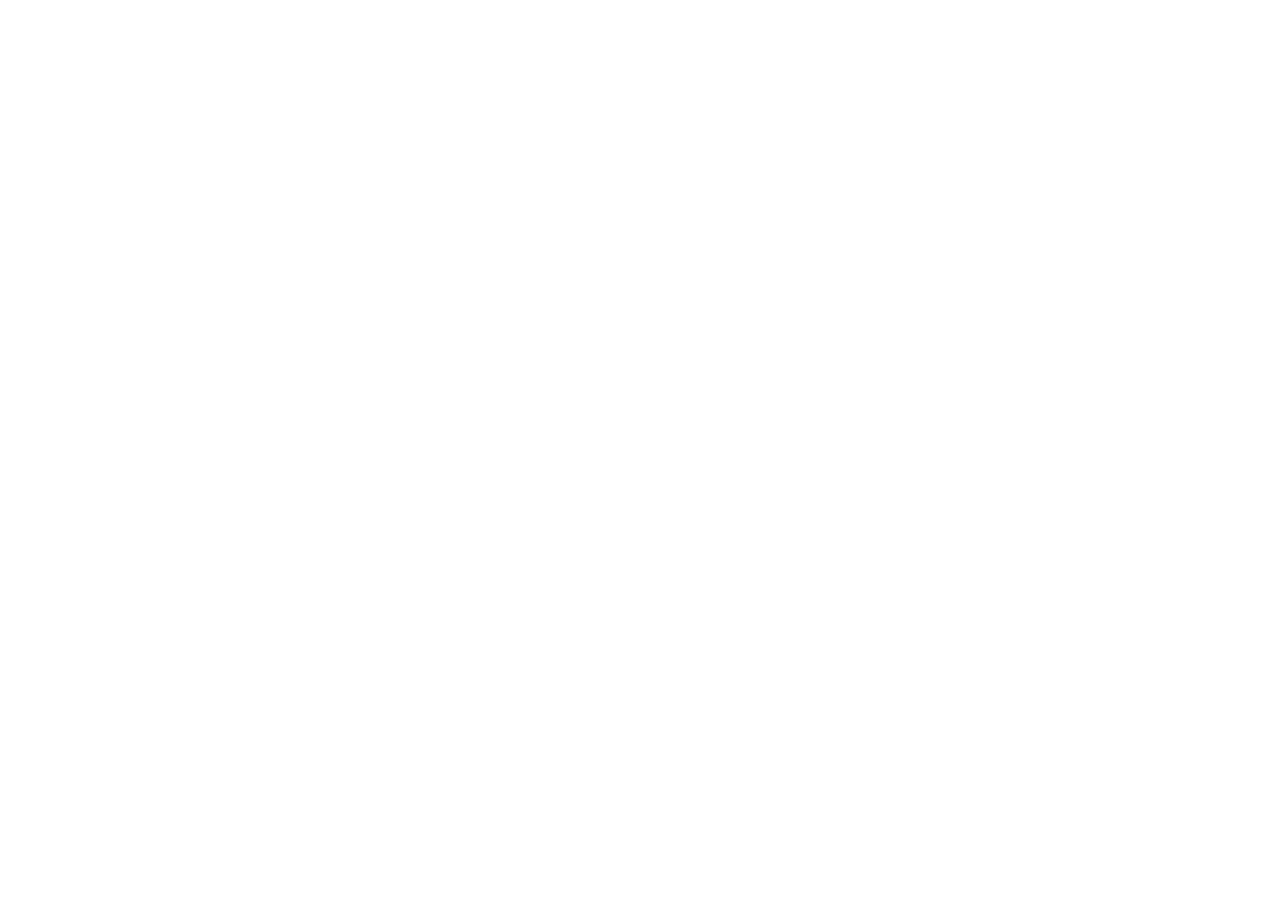
==== index.html @ a01691c0 "Update index.html" ====
<!DOCTYPE html>
<html lang=en dir="ltr" class="">

	<head>
		<meta charset="UTF-8">
		<title>Distruptive Tech: Music Streaming Sites</title>
		
		<link rel="icon" sizes="16x16" type="image/png" href="https://open.scdn.co/cdn/images/favicon16.19fc3918.png"/>
		<link rel="icon" href="https://open.scdn.co/cdn/images/favicon.5cb2bd30.ico">				<link rel="stylesheet" href="https://open.scdn.co/cdn/build/web-player/web-player.e4c91688.css"/>
						<link rel="manifest" href="https://open.scdn.co/cdn/generated/manifest-web-player.a3df468f.json"><script id="config" data-testid="config" type="application/json">
			{"clientId":"0971d","accessToken":"BQCPXwqTB3mpIUfmcvpaV3guqMQvsOwgRMBWBpS3ZSiXqaaoA6TU3-Hix65OB0rtB7iXyjyj1BP4iIlimR0","accessTokenExpirationTimestampMs":1608001131159,"isAnonymous":true,"app_name":"web_player_prototype","recaptchaWebPlayerFraudSiteKey":"6LfCVLAUAAAAALFwwRnnCJ12DalriUGbj8FW_J39","market":"PH","locale":{"locale":"en","rtl":false,"textDirection":"ltr"},"gtmId":"GTM-PZHN3VD","optimizeId":"GTM-W53X654","userCountry":null,"isPremium":false}
		</script>
		<script id="baba" type="application/json">[]</script>


<script defer src="https://www.googleoptimize.com/optimize.js?id=GTM-W53X654"></script>
<script defer src="https://open.scdn.co/cdn/js/gtm.16309372.js"></script>
		<link rel="preconnect" href="https://api.spotify.com" crossorigin="anonymous">
		<link rel="preconnect" href="https://apresolve.spotify.com" crossorigin="anonymous">
		<link rel="preconnect" href="https://daily-mix.scdn.co" crossorigin="anonymous">
		<link rel="preconnect" href="https://exp.wg.spotify.com" crossorigin="anonymous">
		<link rel="preconnect" href="https://gew-dealer.spotify.com" crossorigin="anonymous">
		<link rel="preconnect" href="https://gew-spclient.spotify.com" crossorigin="anonymous">
		<link rel="preconnect" href="https://i.scdn.co" crossorigin="anonymous">
		<link rel="preconnect" href="https://lineup-images.scdn.co" crossorigin="anonymous">
		<link rel="preconnect" href="https://mosaic.scdn.co" crossorigin="anonymous">
		<link rel="preconnect" href="https://open.scdn.co" crossorigin="anonymous">
		<link rel="preconnect" href="https://pixel-static.spotify.com" crossorigin="anonymous">
		<link rel="preconnect" href="https://pixel.spotify.com" crossorigin="anonymous">
		<link rel="preconnect" href="https://pl.scdn.co" crossorigin="anonymous">
		<link rel="preconnect" href="https://spclient.wg.spotify.com" crossorigin="anonymous">
		<link rel="preload" href="https://open.scdn.co/cdn/fonts/CircularSpUIv3T-Book.3466e0ec.woff2" as="font" type="font/woff2" crossorigin="anonymous">
		<link rel="preload" href="https://open.scdn.co/cdn/fonts/CircularSpUIv3T-Bold.8d0a45cc.woff2" as="font" type="font/woff2" crossorigin="anonymous"><link rel="preload" href="https://open.scdn.co/cdn/fonts/CircularSpUIv3T-Light.afd9ab26.woff2" as="font" type="font/woff2" crossorigin="anonymous">
			<link rel="preload" href="https://open.scdn.co/cdn/fonts/spoticon_regular_2.d319d911.woff2" as="font" type="font/woff2" crossorigin="anonymous"><link rel="preconnect" href="https://api.spotify.com">
		<link rel="preconnect" href="https://spclient.wg.spotify.com">
		<link rel="preconnect" href="https://apresolve.spotify.com">
		
					<style>.grecaptcha-badge { display: none !important;}</style>
<script src="https://www.google.com/recaptcha/api.js?render=6LfCVLAUAAAAALFwwRnnCJ12DalriUGbj8FW_J39" async defer></script>
		
		<link rel="search" type="application/opensearchdescription+xml" title="Spotify" href="https://open.scdn.co/cdn/generated/opensearch.7e787b90.xml"/>

			</head>

	<body class="">
					<div class="body-drag-top"></div>
		
		<script id="jsonTranslations" type="application/json" data-locale="en">{"error-dialog.generic.header":"Something went wrong","error-dialog.generic.body":"Try reloading the page","fatal-error.button-label":"RELOAD PAGE","sidebar.liked_songs":"Liked Songs","local-files":"Local Files","ad-formats.learnMore":"Learn More","ad-formats.advertisement":"Advertisement","offline.feedback-text":"Not available while you're offline.","error.not_found.body":"Search for something else?","browser_upgrade_notice":"Spotify no longer supports this version of {0}. Please update your browser for uninterrupted listening.","page.loading":"Loading","error-page.header.max_subscriptions_reached":"So you've discovered the tab limit...","error-page.subtext.max_subscriptions_reached":"You've got too many tabs open. Close this one and continue listening.","error-page.header.cdmerror":"Enable secure playback in your browser","error-page.subtext.cdmerror":"Visit the Spotify support site to see how.","error-page.cta.cdmerror":"GO TO SUPPORT SITE","playlist.new-default-name":"My Playlist #{0}","lyrics.noLyrics0":"Hmmm. We don't know the lyrics either.","lyrics.noLyrics1":"Uh oh. It looks like we don't have the lyrics to this song.","lyrics.noLyrics2":"You caught us, we're still working on this one.","lyrics.noLyrics3":"So sorry! You'll have to guess the lyrics for this one.","lyrics.unsynced":"These lyrics aren't time synced, yet.","lyrics.providedBy":"Lyrics provided by {0}","playlist.edit-details.title":"Edit details","close":"Close","save":"Save","image-upload.legal-disclaimer":"By proceeding, you agree to give Spotify access to the image you choose to upload. Please make sure you have the right to upload the image.","buddy-feed.friend-activity":"Friend Activity","buddy-feed.add-friends":"Add Friends","playlist.new-header":"Create new playlist","keyboard.shortcuts.description.createNewFolder":"Create new folder","keyboard.shortcuts.description.openContextMenu":"Open context menu","keyboard.shortcuts.description.selectAll":"Select all","filter":"Filter","user.log-out":"Log out","keyboard.shortcuts.description.togglePlay":"Play / Pause","keyboard.shortcuts.description.likeDislikeSong":"Save/remove","keyboard.shortcuts.description.shuffle":"Shuffle","keyboard.shortcuts.description.repeat":"Repeat","keyboard.shortcuts.description.skipPrev":"Skip to previous","keyboard.shortcuts.description.skipNext":"Skip to next","keyboard.shortcuts.description.seekBackward":"Back 15s","keyboard.shortcuts.description.raiseVolume":"Raise volume","keyboard.shortcuts.description.lowerVolume":"Lower volume","keyboard.shortcuts.description.home":"Home","keyboard.shortcuts.description.goBackwards":"Back in history","keyboard.shortcuts.description.goForwards":"Forward in history","keyboard.shortcuts.description.goToPreferences":"Preferences","keyboard.shortcuts.description.currentlyPlaying":"Currently playing","keyboard.shortcuts.description.search":"Search","keyboard.shortcuts.description.likedSongs":"Liked songs","playback-control.queue":"Queue","keyboard.shortcuts.description.yourPlaylists":"Your playlists","keyboard.shortcuts.description.yourPodcasts":"Your podcasts","keyboard.shortcuts.description.yourArtists":"Your artists","keyboard.shortcuts.description.yourAlbums":"Your albums","keyboard.shortcuts.description.madeForYour":"Made for you","new_releases":"New Releases","keyboard.shortcuts.description.charts":"Charts","keyboard.shortcuts.layout.navigationBarDecreaseWidth":"Decrease navigation bar width","keyboard.shortcuts.layout.navigationBarIncreaseWidth":"Increase navigation bar width","error.reload":"Reload","buddy-feed.button.back":"Back","buddy-feed.facebook.connect-with-friends-default":"Connect with Facebook to see what your friends are playing.","buddy-feed.facebook.button":"Connect with Facebook","buddy-feed.facebook.disclaimer":"We’ll never post anything without your permission. Show and hide Friend Activity from Settings.","pause":"Pause","play":"Play","choose_photo":"Choose photo","playlist.edit-details.error.description-breaks":"Line breaks aren't supported in the description.","playlist.edit-details.error.invalid-html":"HTML isn't supported in playlist description.","playlist.edit-details.error.unsaved-changes":"Press save to keep changes you've made.","playlist.edit-details.error.no-internet":"No internet connection found. Changes to description and image will not be saved.","playlist.edit-details.error.file-size-exceeded":"Image too large. Please select an image below 4MB.","playlist.edit-details.error.too-small":"Image too small. Images must be at least {0}x{1}.","playlist.edit-details.error.file-upload-failed":"Failed to upload image. Please try again.","playlist.edit-details.error.missing-name":"Playlist name is required.","playlist.edit-details.error.failed-to-save":"Failed to save playlist changes. Please try again.","playlist.edit-details.change-photo":"Change photo","playlist.edit-details.remove-photo":"Remove photo","edit_photo":"Edit photo","playlist.edit-details.name-label":"Name","playlist.edit-details.name-placeholder":"Add a name","playlist.edit-details.description-label":"Description","playlist.edit-details.description-placeholder":"Add an optional description","following":"Following","buddy-feed.button.remove-friend":"Remove friend","buddy-feed.button.add-friend":"Add friend","buddy-feed.number-of-friends":{"one":"You have {0} friend on Spotify.","other":"You have {0} friends on Spotify."},"buddy-feed.find-in-playlists":"Filter by name","time.now":"now","context-menu.copy-show-link":"Copy Show Link","contextmenu.go-to-artist-radio":"Go to artist radio","contextmenu.share.copy-artist-link":"Copy link to artist","contextmenu.start-playlist-radio":"Start playlist radio","contextmenu.share.copy-playlist-link":"Copy link to playlist","contextmenu.go-to-song-radio":"Go to song radio","contextmenu.show-credits":"Show credits","context-menu.copy-track-link":"Copy Song Link","context-menu.copy-album-link":"Copy Album Link","contextmenu.share.copy-profile-link":"Copy link to profile","character-counter":"Character counter","wrapped.eligible-description":"Your 2020 Wrapped is ready. Download the Spotify mobile app to see it. Or,","wrapped.eligible-activation-cta":"see how the world listened here.","wrapped.ineligible-description-wo-podcasts":"See the songs and artists that got us all through 2020. Then keep listening on Spotify to get your own Wrapped next year.","wrapped.ineligible-description":"See the songs, artists, and podcasts that got us all through 2020. Then keep listening on Spotify to get your own Wrapped next year.","wrapped.explore-cta":"Explore Wrapped","tracklist-header.songs-counter":{"one":"{0} song","other":"{0} songs"},"user.public-playlists":{"one":"{0} Public Playlist","other":"{0} Public Playlists"},"user.private-playlists":{"one":"{0} Private Playlist","other":"{0} Private Playlists"},"likes":{"one":"{0} like","other":"{0} likes"},"user.followers":{"one":"{0} Follower","other":"{0} Followers"},"user.following":{"one":"{0} Following","other":"{0} Following"},"chart.new-entries":{"one":"{0} new entry","other":"{0} new entries"},"time.weeks.short":{"one":"{0} w","other":"{0} w"},"time.days.short":{"one":"{0} d","other":"{0} d"},"time.hours.short":{"one":"{0} hr","other":"{0} hr"},"time.minutes.short":{"one":"{0} min","other":"{0} min"},"contextmenu.add-to-playlist":"Add to playlist","contextmenu.share":"Share","contextmenu.edit-profile":"Edit profile","contextmenu.unfollow":"Unfollow","contextmenu.follow":"Follow","contextmenu.go-to-artist":"Go to artist","time.over":"over","time.estimated":"about","time.seconds.short":{"one":"{0} sec","other":"{0} sec"},"contextmenu.new-playlist":"New playlist","feedbackmenu.ban-artist-by-name":"I don't like {0}","feedbackmenu.ban-track":"I don't like this song","playlist.default_playlist_name":"New Playlist","contextmenu.create-playlist":"Create playlist","context-menu.about-recommendations":"About recommendations","contextmenu.delete":"Delete","playlist.default_folder_name":"New Folder","contextmenu.create-folder":"Create folder","contextmenu.rename":"Rename","contextmenu.remove-from-playlist":"Remove from this playlist","contextmenu.download":"Download","contextmenu.edit-details":"Edit details","contextmenu.collaborative":"Collaborative playlist","contextmenu.make-secret":"Make secret","contextmenu.make-public":"Make public","contextmenu.remove-from-queue":"Remove from queue","contextmenu.add-to-queue":"Add to queue","remove_from_your_liked_songs":"Remove from your Liked Songs","save_to_your_liked_songs":"Save to your Liked Songs","contextmenu.remove-from-library":"Remove from Your Library","contextmenu.add-to-library":"Add to Your Library","unfollow":"Unfollow","follow":"Follow","contextmenu.report":"Report","contextmenu.go-to-album":"Go to album","context-menu.episode-page-link":"See Episode Description","contextmenu.open_desktop_app":"Open in Desktop app","context-menu.copy-spotify-uri":"Copy Spotify URI","contextmenu.share.copy-embed":"Copy embed code","fatal-error.header":"An error occurred","npv.playing-from":"Playing from","npv.exit-full-screen":"Exit full screen","keyboard.shortcuts.help.heading":"Keyboard Shortcuts","keyboard.shortcuts.help.subheading.press":"Press","keyboard.shortcuts.help.subheading.toToggle":"to toggle this modal.","keyboard.shortcuts.section.basic":"Basic","keyboard.shortcuts.section.playback":"Playback","keyboard.shortcuts.section.navigation":"Navigation","keyboard.shortcuts.section.layout":"Layout","track-credits.label":"Credits","track-credits.source":"Source","track-credits.additional-credits":"Additional credits","close_button_action":"Close","duplicate.tracks.oneAlreadyAdded":"This is already in your '{0}' playlist.","duplicate.tracks.allAlreadyAdded":"These are already in your '{0}' playlist.","duplicate.tracks.someAlreadyAddedDescription":"Some of these are already in your '{0}' playlist.","duplicate.tracks.alreadyAdded":"Already added","duplicate.tracks.someAlreadyAdded":"Some already added","duplicate.tracks.addAll":"Add all","duplicate.tracks.addAnyway":"Add anyway","duplicate.tracks.addNewOnes":"Add new ones","duplicate.tracks.dontAdd":"Don't add","mwp.d2p.modal.title":"Music without limits","mwp.d2p.modal.description":"Premium lets you play any song, anytime. You can even listen when you’re offline. No restrictions. No ads.","mwp.d2p.modal.cta":"Get Premium","mwp.d2p.modal.dismiss":"Dismiss","premium.dialog.title":"Get Spotify Premium","premium.dialog.description":"Enjoy unlimited access to music, personalized playlists, and more. Eligible members receive their first month on us.","premium.dialog.subscribe":"Subscribe","premium.dialog.disclaimer":"%price%/month after. Terms and conditions apply. One month free not available for users who have already tried Premium.","npv.full-screen":"Full screen","sidebar.a11y.landmark-label":"Main","view.web-player-home":"Home","navbar.search":"Search","navbar.your-library":"Your Library","age.restriction.confirmAge":"Confirm your age","folder.delete-header":"Do you really want to delete this folder and all playlists inside?","playlist.delete-description":"This action cannot be undone.","playlist.delete-cancel":"CANCEL","playlist.delete-confirm":"DELETE","playlist.delete":"Delete {0}?","ad-formats.dismissAd":"Hide Advertisement","downloadPage.page-title":"Spotify – Download for Desktop","search.title.artists":"Artists","search.title.albums":"Albums","search.title.playlists":"Playlists","search.title.shows":"Podcasts","search.title.episodes":"Episodes","search.title.profiles":"Profiles","search.title.genres":"Genres","search.page-title":"Spotify – Search","desktop.settings.settings":"Settings","desktop.settings.hideAdvancedSettings":"Hide advanced settings","desktop.settings.showAdvancedSettings":"Show advanced settings","music_downloads":"Music Downloads","type.showEpisode":"Show Episode","type.podcastEpisode":"Podcast Episode","podcasts.episode.seo.title":"%name% - %show% | Podcast on Spotify","episode.description-title":"Episode Description","mwp.entity.might.like":"You might also like","error.not_found.title.podcast":"Couldn't find that podcast","podcasts.show.seo.title":"%name% | Podcast on Spotify","type.show":"SHOW","type.podcast":"Podcast","artist.about":"About","mwp.podcast.all.episodes":"All Episodes","error.not_found.title.page":"Couldn't find that page","playlist.page-title":"Spotify – {0}","folder.title":"Playlist Folder","error.generic":"Oooops, something went wrong.","sidebar.collaborative_playlist":"Collaborative Playlist","playlist":"Playlist","playlist.search_in_playlist":"Search in playlist","playlist.empty_state_subtitle":"Let's find some songs for your playlist","playlist.empty_state_title":"It's a bit empty here...","browse.new-releases":"NEW RELEASES","playlist.curation.find_more":"Find more","error.not_found.title.playlist":"Couldn't find that playlist","concerts_upcoming_virtual_events":"Upcoming virtual events","concerts_recommended_for_you":"Recommended for you","concerts_popular_near_you":"Popular near you","playlists":"Playlists","concerts.default_location":"Your Location","error.request-browse-concerts-failure":"Oooops, something went wrong while loading the concerts.","concerts.error.no_concerts_found_title":"We couldn't find concerts in your location.","concerts.error.no_concerts_found_message":"We couldn't find concerts in {0}.","concerts.label":"Concerts","error.request-collection-tracks-failure":"Oooops, something went wrong while loading your songs.","collection.empty-page.songs-subtitle":"Save songs by tapping the heart icon.","collection.empty-page.songs-title":"Songs you like will appear here","collection.empty-page.songs-cta":"Find songs","collection.page-title":"Spotify – Your Library","error.request-artist-failure":"Oooops, something went wrong while loading the artist.","local-files.empty-button":"Go to Settings","local-files.empty-description":"Add a source or turn off local files in Settings.","local-files.empty-header":"Listen to local files","local-files.description":"Files from your computer","concert.error.concert_not_found_title":"We couldn't find the concert you're looking for.","single":"Single","ep":"EP","compilation":"Compilation","album":"Album","album.page-title":"Spotify – {0}","windowed.product-album-header":"Premium Only","windowed.product-album-description":"This artist has asked us to release this album on Premium only for a little while, but check back soon.","album-page.more-by-artist":"More by {0}","error.not_found.title.album":"Couldn't find that album","topBar.label":"Top bar and user menu","navbar.go-back":"Go back","navbar.go-forward":"Go forward","login":"Log in","subtitles-picker.heading":"Subtitles","keyboard.shortcuts.or":"or","navbar.search.callout-title":"Search is always one click away","navbar.search.callout-description":"Find your favorite artists, podcasts, or songs.","download.progress-global":"{0}/{1}","action-trigger.enjoy-library":"Enjoy Your Library","action-trigger.login-library":"Log in to see saved songs, podcasts, artists, and playlists in Your Library.","action-trigger.create-playlist":"Create a playlist","action-trigger.login-playlist":"Log in to create and share playlists.","action-trigger.liked-songs":"Enjoy your Liked Songs","action-trigger.login-liked-songs":"Log in to see all the songs you’ve liked in one easy playlist.","action-trigger.logged-out":"You’re logged out","action-trigger.logged-out-queue":"Log in to add to queue.","action-trigger.logged-out-radio":"Log in to start radio.","action-trigger.log-in-like-action":"Log in to add this to your Liked Songs.","action-trigger.logged-out-synced":"Log in to sync listening history across all of your devices.","action-trigger.logged-out-continue":"Log in to continue.","action-trigger.follow-artist":"Follow artist","action-trigger.follow-podcast":"Follow podcast","action-trigger.follow-profile":"Follow profile","action-trigger.save-library":"Save for later","action-trigger.save-playlist":"Log in to save this playlist to Your Library.","action-trigger.save-album":"Log in to save this album to Your Library.","action-trigger.login-podcast":"Log in to stay updated with your favorite podcasts.","action-trigger.login-artist":"Log in to stay updated with your favorite artists.","action-trigger.log-in-follow-profile":"Log in to follow this profile on Spotify.","sidebar.title_playlists":"Playlists","view.recently-played":"Recently played","settings.employee":"Employee only","settings.revertClassic":"Revert to the classic Desktop app - Changes will be applied immediately and you will land on Home.<br/>To opt back in, click the screen icon in the Now Playing Bar.<br/>To help us improve the experience, <a href={0}>send feedback</a>","settings.localFiles":"Local Files","settings.showLocalFiles":"Show Local Files","settings.display":"Display","settings.showMusicAnnouncements":"Show announcements about new releases","settings.showTrackNotifications":"Show desktop notifications when the song changes","buddy-feed.see-what-your-friends-are-playing":"See what your friends are playing","desktop.settings.language":"Language","desktop.settings.selectLanguage":"Choose language - Changes will be applied after restarting the app","settings.restartApp":"Restart App","desktop.settings.streamingQualityAutomatic":"Automatic","desktop.settings.streamingQualityLow":"Low","desktop.settings.streamingQualityNormal":"Normal","desktop.settings.streamingQualityHigh":"High","desktop.settings.streamingQualityVeryHigh":"Very High","desktop.settings.loudnessLoud":"Loud","desktop.settings.loudnessNormal":"Normal","desktop.settings.loudnessQuiet":"Quiet","desktop.settings.musicQuality":"Music quality","desktop.settings.streamingQuality":"Streaming quality","desktop.settings.normalize":"Normalize volume - Set the same volume level for all songs and podcasts","desktop.settings.loudnessEnvironment_with_limiter_details":"Volume level - Adjust the volume for your environment. Loud may diminish audio quality. No effect on audio quality in Normal or Quiet.","desktop.settings.loudnessEnvironment":"Volume level - Adjust the volume for your environment","desktop.settings.autoplay":"Autoplay","desktop.settings.autoplayInfo":"Autoplay similar songs when your music ends","desktop.settings.explicitContentFilter":"Explicit content","desktop.settings.explicitContentFilterSettingLocked":"Explicit content can't be played on this Family account","desktop.settings.explicitContentFilterSetting":"Allow playback of explicit-rated content","context-menu.copy-episode-link":"Copy Episode Link","more":"More","action-trigger.available-in-app-only":"Available only in the app","action-trigger.listen-mixed-media-episode":"You can listen to this episode right now in the Spotify app.","action-trigger.button.get-app":"Get App","action-trigger.button.not-now":"Not now","track-trailer":"Trailer","concert.header.partner_songkick_attribution":"Available on {0}","concert.header.partner_price_attribution":"From {0} on {1}","concert.header.partner_attribution":"Sold on {0}","concert_available_through":"Available through {0}","concert_find_virtual_event":"Find Virtual Event","concert.button.see_tickets":"Find Tickets","concert_event_ended":"Event ended","concert_past_message":"Check out more upcoming events for more recommendations","concert_lineup":"The lineup","artist-page.show-discography":"See discography","concerts_more_events":"More events you might like","public_playlists":"Public Playlists","recently_played_artists":"Recently played artists","followers":"Followers","search.a11y.clear-input":"Clear search field","card.tag.profile":"Profile","queue.history":"History","queue.page-title":"Spotify – Play Queue","queue.no-more-tracks":"There are no songs to play in the queue.","queue.now-playing":"Now playing","queue.next-in-queue":"Next in queue","queue.next-from":"Next from:","queue.next-up":"Next up","artist.latest-release":"Latest Release","download.download":"Download","download.upsell":"Unlock downloads and other features with Premium","download.remove":"Remove download","download.cancel":"Cancel download","remove_from_your_library":"Remove from Your Library","save_to_your_library":"Save to Your Library","private-session.callout":"You’re listening anonymously in a private session.","private-session.badge":"Private session","offline.callout-disconnected":"Make sure you're online. Spotify works best with an internet connection.","offline.badge":"You're offline","subtitles-picker.option_off":"Off","subtitles-picker.autogenerated":"auto-generated","subtitles-picker.option_zh":"Chinese","subtitles-picker.option_cs":"Czech","subtitles-picker.option_nl":"Dutch","subtitles-picker.option_en":"English","subtitles-picker.option_fi":"Finnish","subtitles-picker.option_fr":"French","subtitles-picker.option_de":"German","subtitles-picker.option_el":"Greek","subtitles-picker.option_hu":"Hungarian","subtitles-picker.option_id":"Indonesian","subtitles-picker.option_it":"Italian","subtitles-picker.option_ja":"Japanese","subtitles-picker.option_ms":"Malay","subtitles-picker.option_pl":"Polish","subtitles-picker.option_pt":"Portuguese","subtitles-picker.option_es":"Spanish","subtitles-picker.option_sv":"Swedish","subtitles-picker.option_tr":"Turkish","subtitles-picker.option_vi":"Vietnamese","artist-page.artist-playlists.seo.title":"Playlists by {0}","error.request-artist-playlists":"Oooops, something went wrong while loading the artist's playlists.","artist-page.artist-playlists":"Artist Playlists","artist-page.appearson.seo.title":"Releases {0} appears on","error.request-artist-appears-on":"Oooops, something went wrong while loading releases this artist appears on.","artist.appears-on":"Appears On","artist-page.fansalsolike.seo.title":"Artists Fans of {0} also like","error.request-related-artists":"Oooops, something went wrong while loading related artists.","artist-page.fansalsolike":"Fans also like","age.restriction.explicitContent":"You need to be at least 19 years old to listen to explicit content marked with","age.restriction.continue":"Continue","settings.localFilesFolderAdded":"Folder added. Now showing songs from {0}","settings.showSongsFrom":"Show songs from","settings.addASource":"Add a source","age.restriction.nineeteen-badge":"Nineteen plus content","card.a11y.explicit":"Explicit","search.see-all":"See all","context-menu.copy-concert-link":"Copy Concert link","collection.sort.recently-played":"Recently played","collection.sort.recently-added":"Recently added","collection.sort.alphabetical":"Alphabetical","collection.sort.creator":"Creator","collection.sort.most-relevant":"Most relevant","collection.sort.custom-order":"Custom order","tracklist.header.title":"title","collection.sort.artist":"Artist","tracklist.header.added-by":"added by","tracklist.header.date-added":"date added","tracklist.header.duration":"duration","tracklist.header.album":"album","tracklist.header.album-or-podcast":"album or podcast","card.tag.artist":"Artist","search.playlist-by":"By {0}","card.tag.playlist":"Playlist","queue.confirm-title":{"one":"Clear this from your queue?","other":"Clear these from your queue?"},"queue.confirm-message":"This cannot be undone","queue.cancel-button":"Cancel","queue.confirm-button":"Yes","queue.clear-queue":"Clear queue","download.available-offline":"Available offline","download.downloading":"Downloading {0} tracks","download.complete":"Download complete","user.edit-details.title":"Profile details","user.edit-details.name-label":"Name","user.edit-details.name-placeholder":"Add a display name","card.tag.album":"Album","mwp.list.item.share":"Share","concert.header.entity_title_1":"{0}","concert.header.entity_title_2":"{0} with {1}","concert.header.entity_title_3":"{0} with {1} and {2}","concert.header.entity_title_4":"{0} with {1}, {2} and {3}","concert.header.entity_title_more":"{0} with {1}, {2}, {3} and {4} more...","concert.header.upcoming_concert_title_1":"{0}","concert.header.upcoming_concert_title_2":"{0} & {1}","concert.header.upcoming_concert_title_3":"{0}, {1} & {2}","concert.header.upcoming_concert_title_4":"{0}, {1}, {2} & {3}","concert.header.upcoming_concert_title_more":"{0}, {1}, {2}, and {3} more...","concerts_browse_more":"Browse more concerts","card.tag.genre":"Genre","user.edit-details.error.file-size-exceeded":"Image too large. Please select an image below {0}MB.","user.edit-details.error.too-small":"Image too small. Images must be at least {0}x{1}.","user.edit-details.error.missing-name":"Display name is required.","user.edit-details.error.failed-to-save":"Failed to save profile changes. Please try again.","user.edit-details.error.file-upload-failed":"Failed to upload image. Please try again.","user.edit-details.choose-photo":"Choose photo","user.edit-details.remove-photo":"Remove photo","concert.label.headliner":"Headliner","episode.length":"{0} min","card.tag.episode":"Episode","card.tag.show":"Podcast","card.tag.track":"Song","artist.popular-tracks":"Popular","artist-page.discography":"Discography","artist-page.featuring":"Featuring {0}","artist-page.on-tour":"On tour","artist-page.offers":"Offers","artist-page.featuring.seo.title":"Featuring {0}","error.request-artist-featuring":"Oooops, something went wrong while loading playlists featuring this artist.","artist-page.discography.seo.title":"{0} - Discography","error.request-artist-discography":"Oooops, something went wrong while loading the artist's discography.","artist.albums":"Albums","artist.singles":"Singles and EPs","artist.compilations":"Compilations","sidebar.playlist_create":"Create Playlist","upgrade.tooltip.title":"Upgrade to Premium","user.private-session":"Private session","user.settings":"Settings","equalizer.equalizer":"Equalizer","user.update-client":"Update Spotify now","user.update-available":"Update available","episode.played":"Played","episode.time_left":{"one":"{0} min left","other":"{0} mins left"},"upgrade.button":"Upgrade","concert.error.no_locations_found_subtitle":"We could not find the location you're looking for.","concert.error.general_error_title":"There was an error requesting data.","concerts_shows_in":"Shows in","concerts.input.search_placeholder":"Search by city","podcasts":"Podcasts","collection.filter.podcasts":"Search in podcasts","collection.empty-page.shows-cta":"Find podcasts","collection.empty-page.shows-subtitle":"Follow podcasts you like by tapping the follow button.","collection.empty-page.shows-title":"Follow your first podcast","error.request-collection-music-downloads-failure":"Oooops, something went wrong while loading your downloaded music.","collection.filter.playlists":"Search in playlists","collection.empty-page.playlists-cta":"Create playlist","collection.empty-page.playlists-title":"Create your first playlist","collection.empty-page.playlists-subtitle":"It's easy, we'll help you.","albums":"Albums","collection.filter.albums":"Search in albums","collection.empty-page.albums-cta":"Find albums","collection.empty-page.albums-subtitle":"Save albums by tapping the heart icon.","collection.empty-page.albums-title":"Follow your first album","artists":"Artists","collection.filter.artists":"Search in artists","collection.empty-page.artists-subtitle":"Follow artists you like by tapping the follow button.","collection.empty-page.artists-title":"Follow your first artist","collection.empty-page.artists-cta":"Find artists","playlist.extender.recommended.title":"Recommended","playlist.extender.songs.in.playlist":"Based on what's in this playlist","playlist.extender.refresh":"Refresh","playlist.remove_from_playlist":"Remove from '{0}'","playlist.curation.title":"Let's find something for your playlist","playlist.curation.search_placeholder":"Search for songs or episodes","tracklist.a11y.play":"Play {0} by {1}","tracklist.header.release-date":"release date","tracklist.header.plays":"plays","tracklist.header.daily_plays":"daily plays","tracklist.disc-sperator.title":"Disc {0}","addToPlaylist-icon.label":"Add to Playlist","playlist.extender.button.add":"Add","show_less":"Show less","artist-page.world_rank":"in the world","artist.monthly-listeners-count":{"one":"{0} monthly listener","other":"{0} monthly listeners"},"monthly_listeners":"Monthly Listeners","acq.artist.about.attribution":"Posted By %artist%","tracklist.popular-tracks":"popular tracks","artist-page.tracks.showless":"Show less","artist-page.tracks.seemore":"See more","playlist.remove_multiple_description":"You’ll need to add them again if you change your mind.","remove":"Remove","tracklist.drag.multiple.label":{"one":"{0} item","other":"{0} items"},"playlist.curation.see_all_artists":"See all artists","playlist.curation.see_all_album":"See all albums","playlist.curation.see_all_songs":"See all songs","search.search-for-label":"Search for Artists, Songs, or Podcasts","mwp.see.more":"see more","playback-control.ban":"Remove","artist":"Artist","song":"Song","artist-page.artists-pick":"Artist pick","gallery.prev":"Previous image","gallery.next":"Next image","search.title.tracks":"Songs","search.showing-category-query":"All {0} for “{1}”","search.empty-results-title":"No results found for \"{0}\"","search.empty-results-text":"Please make sure your words are spelled correctly or use less or different keywords.","search.title.recent-searches":"Recent searches","search.clear-recent-searches":"Clear recent searches","download-page.header":"Get our free app","download-page.subtext":"Seamlessly listen to music you love. Download the Spotify app for your computer.","download-page.button":"DOWNLOAD DESKTOP APP","desktop.settings.social":"Social","desktop.settings.facebook":"Connect with Facebook to see what your friends are playing.","desktop.settings.facebook.disconnect":"Disconnect from Facebook","desktop.settings.facebook.connect":"Connect with Facebook","desktop.settings.newPlaylistsPublic":"Make my new playlists public","desktop.settings.privateSession":"Start a private session to listen anonymously","desktop.settings.publishActivity":"Share my listening activity on Spotify","ad-formats.exclusive":"spotify exclusive","ad-formats.presentedBy":"Presented By","desktop.settings.autostartMinimized":"Minimized","desktop.settings.autostartNormal":"Yes","desktop.settings.autostartOff":"No","desktop.settings.sec":"sec","desktop.settings.playback":"Playback and automix","desktop.settings.crossfadeTracks":"Crossfade songs","desktop.settings.automixInfo":"Allow smooth transitions between songs in a playlist","desktop.settings.startupAndWindowBehavior":"Startup and window behaviour","desktop.settings.autostart":"Open Spotify automatically after you log into the computer","desktop.settings.closeShouldMinimize":"Close button should minimize the Spotify window","desktop.settings.compatibility":"Compatibility","desktop.settings.enableHardwareAcceleration":"Enable hardware acceleration","desktop.settings.privacy":"Privacy","desktop.settings.cookiesDisabled":"Block all cookies for this installation of the Spotify desktop app; read more details in the <a class=\"settings__cookiesDiabled-link\" href=\"https://www.spotify.com/legal/privacy-policy/\">privacy policy</a>. Please note that enabling this setting may negatively impact your Spotify experience. Changes will be applied after restarting the app","playlist.presented_by":"Presented By {0}","user.playlists":{"one":"{0} Playlist","other":"{0} Playlists"},"track-credits.performers":"Performed by","track-credits.writers":"Written by","track-credits.producers":"Produced by","track-credits.assistant-recording-engineer":"Assistant recording engineer","track-credits.engineer":"Engineer","track-credits.assistant-engineer":"Assistant engineer","track-credits.trumpet":"Trumpet","track-credits.guitar":"Guitar","track-credits.composer-and-lyricist":"Composer and lyricist","track-credits.associated-performer":"Associated performer","track-credits.background-vocals":"Background vocals","track-credits.bass":"Bass","track-credits.co-producer":"Co-producer","track-credits.additional-engineer":"Additional engineer","track-credits.masterer":"Masterer","track-credits.mixer":"Mixer","track-credits.recording-engineer":"Recording engineer","track-credits.accordion":"Accordion","track-credits.piano":"Piano","track-credits.organ":"Organ","track-credits.mixing-engineer":"Mixing engineer","track-credits.editor":"Editor","track-credits.fiddle":"Fiddle","track-credits.additional-vocals":"Additional vocals","track-credits.violin":"Violin","track-credits.viola":"Viola","track-credits.percussion":"Percussion","track-credits.mastering-engineer":"Mastering engineer","track-credits.composer":"Composer","track-credits.additional-keyboards":"Additional keyboards","track-credits.mix-engineer":"Mix engineer","track-credits.mandolin":"Mandolin","track-credits.acoustic-guitar":"Acoustic guitar","track-credits.keyboards":"Keyboards","track-credits.synthesizer":"Synthesizer","track-credits.programmer":"Programmer","track-credits.assistant-mixer":"Assistant mixer","track-credits.assistant-mixing-engineer":"Assistant mixing engineer","track-credits.digital-editor":"Digital editor","track-credits.drums":"Drums","track-credits.drum-programming":"Drum programming","track-credits.conga":"Conga","track-credits.samples":"Samples","track-credits.audio-recording-engineer":"Audio recording engineer","track-credits.audio-additional-mix-engineer":"Audio additional mix engineer","track-credits.recording":"Recording","track-credits.assistant-producer":"Assistant producer","track-credits.writer":"Writer","track-credits.strings":"Strings","track-credits.music-publisher":"Music publisher","track-credits.programming":"Programming","track-credits.music-production":"Music production","track-credits.background-vocalist":"Background vocalist","track-credits.producer":"Producer","track-credits.vocal":"Vocal","track-credits.songwriter":"Songwriter","track-credits.lyricist":"Lyricist","track-credits.additional-mixer":"Additional mixer","track-credits.upright-bass":"Upright bass","track-credits.clapping":"Clapping","track-credits.electric-bass":"Electric bass","track-credits.horn-arranger":"Horn arranger","track-credits.flugelhorn":"Flugelhorn","track-credits.second-engineer":"Second engineer","track-credits.rhythm-guitar":"Rhythm guitar","track-credits.bass-guitar":"Bass guitar","track-credits.electric-guitar":"Electric guitar","track-credits.dobro":"Dobro","track-credits.instruments":"Instruments","track-credits.recording-arranger":"Recording arranger","track-credits.arranger":"Arranger","track-credits.steel-guitar":"Steel guitar","track-credits.executive-producer":"Executive producer","track-credits.additional-production":"Additional production","track-credits.designer":"Designer","track-credits.assistant-mix-engineer":"Assistant mix engineer","track-credits.studio-musician":"Studio musician","track-credits.voice-performer":"Voice performer","track-credits.orchestra":"Orchestra","track-credits.chamber-ensemble":"Chamber ensemble","track-credits.additional-percussion":"Additional percussion","track-credits.cajon":"Cajon","track-credits.miscellaneous-production":"Miscellaneous production","track-credits.pedal-steel":"Pedal steel","track-credits.additional-producer":"Additional producer","track-credits.keyboards-arrangements":"Keyboard arrangements","track-credits.saxophone":"Saxophone","track-credits.sound-engineer":"Sound engineer","track-credits.assistant-remix-engineer":"Assistant remix engineer","track-credits.double-bass":"Double bass","track-credits.co-writer":"Co-writer","track-credits.pro-tools":"Pro Tools","track-credits.tape-realization":"Tape realization","track-credits.ambient-sounds":"Ambient sounds","track-credits.sound-effects":"Sound effects","track-credits.harp":"Harp","track-credits.cymbals":"Cymbals","track-credits.vocal-engineer":"Vocal engineer","track-credits.mellotron":"Mellotron","track-credits.recorder":"Recorder","track-credits.main-artist":"Main artist","track-credits.production":"Production","track-credits.artist":"Artist","track-credits.vocals":"Vocals","track-credits.featuring":"Featuring","track-credits.featured-artist":"Featured artist","track-credits.work-arranger":"Work arranger","track-credits.mixing-engineers":"Mixing engineers","track-credits.re-mixer":"Re-mixer","track-credits.recording-producer":"Recording producer","track-credits.co-mixer":"Co-mixer","track-credits.bells":"Bells","track-credits.pro-tools-editing":"Pro Tools editing","track-credits.vibraphone":"Vibraphone","track-credits.additional-recording":"Additional recording","track-credits.vocal-producer":"Vocal producer","track-credits.sitar":"Sitar","track-credits.cello":"Cello","track-credits.flute":"Flute","track-credits.horn":"Horn","track-credits.brass-band":"Brass band","track-credits.programming-and-keyboards":"Programming and keyboards","track-credits.all-instruments":"All instruments","track-credits.programmed-and-arranged-by":"Programmed and arranged by","track-credits.additional-programmer":"Additional programmer","track-credits.recording-and-mixing":"Recording and mixing","track-credits.engineer-and-mixer":"Engineer and mixer","track-credits.vocal-arranger":"Vocal arranger","track-credits.income-participant":"Income participant","artist.verified":"Verified Artist","capping.refill-message":{"one":"Your free listening will be topped up within the next {0} day.","other":"Your free listening will be topped up within the next {0} days."},"about.title_label":"About Spotify","capping.upsell-title":"You've reached your free listening limit.","capping.upsell-message-1":{"one":"You get {0} hour of free listening each month.","other":"You get {0} hours of free listening each month."},"capping.upsell-message-2":"Upgrade to Premium to get unlimited listening without ads.","capping.upsell-button-label":"Upgrade to Premium","capping.approaching-capping-title":"You have less than 1 hour of free listening remaining.","capping.approaching-capping-message":"Enjoy 15 hours of free listening each month or upgrade to Premium for unlimited listening.","about.copyright":"Copyright &copy; {0} Spotify AB.<br/>Spotify® is a registered trademark of the Spotify Group.","about.content_provided":"Content provided by","search.title.top-result":"Top result","cookies":"Cookies","privacy":"Privacy","ad-formats.hideAnnouncements":"Hide Announcements","ad-formats.sponsored":"Sponsored","desktop.settings.offlineStorageLocation":"Offline storage location","desktop.settings.offlineStorageChangeLocation":"Change location","playback-control.now-playing-label":"Now playing: {0} by {1}","video-player.show-video":"Show video","video-player.hide-video":"Hide video","navbar.install-app":"Install App","npb.expandVideo":"Expand Video","ad-formats.remove":"Remove","ad-formats.save":"Save","npb.collapseCoverArt":"Collapse","connect-bar.playing-from-prefix":"You're listening on","pta.bottom-bar.title":"Preview of Spotify","fta.bottom-bar.subtitle":"Sign up to get unlimited songs and podcasts with occasional ads. No credit card needed.","search.title.top-results":"Top results","playback-control.a11y.landmark-label":"Player controls","playlist.curation.popular_songs":"Popular songs","playlist.curation.albums":"Albums","licenses.title":"Third-party licenses","about.upgrade.pending":"A new version of Spotify is available ({0}).","about.upgrade.pending_link":"Click here to download.","about.upgrade.downloading":"Downloading a new version of Spotify...","about.upgrade.downloaded":"Spotify has been updated to version {0}.","about.upgrade.restart_link":"Please restart to install.","search.a11y.songs-search-results":"Songs search results","npb.expandCoverArt":"Expand","social_listening.number_of_participants":{"one":"{0} listening","other":"{0} listening"},"context-menu.copy-generic-link":"Copy Link","playback-control.a11y.seek-slider-button":"Change progress","playback-control.unmute":"Unmute","playback-control.mute":"Mute","playback-control.a11y.volume-slider-button":"Change volume","playback-control.skip-backward-15":"Skip back 15 seconds","playback-control.skip-forward-15":"Skip forward 15 seconds","playback-control.enable-repeat":"Enable repeat","playback-control.enable-repeat-one":"Enable repeat one","playback-control.disable-repeat":"Disable repeat","playback-control.skip-forward":"Next","playback-control.play":"Play","playback-control.pause":"Pause","playback-control.skip-back":"Previous","playback-control.disable-shuffle":"Disable shuffle","playback-control.enable-shuffle":"Enable shuffle","feedback.added-to-your-liked-songs":"Added to your Liked Songs","feedback.saved-to-your-library":"Saved to Your Library","feedback.removed-from-your-liked-songs":"Removed from your Liked Songs","feedback.removed-from-your-library":"Removed from Your Library","feedback.added-to-playlist":"Added to {0}","feedback.radio-track-liked":"Got it! Song saved to Your Library.","feedback.radio-context-banned":"Got it! We won't play this in your Daily Mix.","feedback.link-copied":"Link copied to clipboard","error.request-album-tracks-failure":"Oooops, something went wrong while loading the album's tracks.","error.request-artist-albums-failure":"Oooops, something went wrong while loading the artist's albums.","error.request-user-playlists-failure":"Oooops, something went wrong while loading the user's playlists.","error.playback":"Oooops, something went wrong with the playback.","feedback.unable-to-play":"This content is not available.","pwa.confirm":"Welcome to your Spotify app","feedback.format-list-ban-artist":"Got it. From now on we won’t put {0} in {1}.","feedback.format-list-ban-track":"Got it. Next time, we won't recommend songs like that in {1}.","page.generic-title":"Spotify – Web Player","pause-button.label":"PAUSE","play-button.label":"PLAY","connect-picker.no-devices-info-top":"Play and control Spotify on all your devices.","connect-picker.no-devices-info-bottom":"Start Spotify on another device and it will magically appear here.","connect-picker.learn-more":"Learn more","connect-picker.picker-title":"Connect to a device","connect-picker.tooltip":"What is Spotify Connect?","playback-control.connect-picker":"Connect to a device","ad-formats.playTrack":"Play Track","pwa.download-app":"Download the free app","browse.made-for-you":"Made For You","browse.charts":"Charts","browse.discover":"DISCOVER","browse.podcasts":"PODCASTS","ad-formats.skippable_ads.skip_countdown":"Skip this ad in:","social_listening.session_view_failed_to_load":"Something went wrong","social_listening.session_view_active_session_description_text":"Pick what to play and control the music together.","social_listening.session_view_description_text":"Listen with friends, in real time. Pick what to play and control the music together.","social_listening.session_view_header_title":"Shared queue","social_listening.session_beta_label":"BETA","social_listening.session_view_try_again_button_title_text":"Try again","social_listening.invite_button_text":"Invite friends","social_listening.invite_title":{"one":"Invite {0} friend","other":"Invite up to {0} friends"},"social_listening.privacy_disclaimer":"Participants will see your profile picture and user name.","playback-control.change-playback-speed":"Change speed","social_listening.session_view_delete_session_button_title_text":"End session","social_listening.session_view_leave_session_button_title_text":"Leave session","connect-picker.this-computer":"This Computer","connect-picker.this-web-browser":"This Web Browser","connect-picker.listening-on":"Listening On","spotify-connect.chromecast":"Google Cast","spotify-connect":"Spotify Connect","connect-picker.unavailable-to-control":"Unavailable to control","feedback.cant-play-track":"Can't play the current song.","feedback.track-not-available-forced-offline":"Please turn off offline mode and try again.","feedback.cant-offline-sync-playlist-in-offline-mode":"Please turn off offline mode to download.","feedback.artist-banned-by-user":"We can't play this until you allow this artist in the Spotify phone app.","feedback.track-banned-by-user":"We can't play this until you allow this track in the Spotify phone app.","feedback.track-not-available-in-region":"Spotify can't play this in {0}. If you have the file on your computer you can import it.","feedback.track-not-available":"Spotify can't play this right now. If you have the file on your computer you can import it.","feedback.track-exclusive-premium":"Spotify can't play this right now.","feedback.cant-skip-ads":"The selected song will be played after the ads.","feedback.cant-play-during-ads":"Please try that again after this ad.","feedback.skip-ads-to-hear-song":"Your track will play after the ads. Skip ads to get back to your music faster!","feedback.skip-ads-after-delay":"You'll be able to skip the ad and get back to your content after {0} seconds.","feedback.capping-reached":"You've exceeded your {0} hour time limit. Upgrade to Spotify Premium to listen without restrictions.","feedback.video-georestricted":"We're not able to play this video in your current location.","feedback.video-unsupported-client-version":"Please upgrade Spotify to play this video.","feedback.video-unsupported-platform-version":"This video cannot be played on your operating system version.","feedback.video-country-restricted":"We're not able to play this video in your current location.","feedback.video-unavailable":"This video is unavailable. Try another?","feedback.video-catalogue-restricted":"Sorry, we're not able to play this video.","feedback.video-playback-error":"Sorry, we're not able to play this video.","feedback.video-unsupported-key-system":"Hmm... we can't seem to play this video. Try installing the latest version of Spotify.","feedback.gaia-content-not-supported":"Sorry! You can't play this content while connected to another device.","feedback.explicit-content-filtered":"Spotify can't play this right now because it contains explicit content.","feedback.play-after-ad":"The selected content will play after the ads","playback-control.playback-speed-button-a11y":"Speed {0}×"}</script>
		
				<script id="features" type="application/json">{"enableShows":true,"isShareEditorialContext":false,"isSocialSessionPopupEnabled":true,"isTracingEnabled":false,"upgradeButton":"control","useEnhancedChromeOSPWACallout":true,"isCollaborativePlaylistsEnabled":false,"mwp":false,"isMWPErrorCodeEnabled":false,"isMWPQualarooEnabled":false,"isMwpRadioEntity":true,"isMWPAndPlaybackCapable":false,"preauthRecaptcha":false,"isEqualizerABEnabled":false,"isPathfinderForArtistPageEnabled":true,"isPodcastSeoEnabled":false,"enablePathfinderForArtistMwp":false,"anonymousSearchMWPEnabled":false}</script>
		
		
		
					<script src="/sample.js"></script>
					<script src="https://open.scdn.co/cdn/build/web-player/vendor~web-player.cbc677bb.js"></script>
		
	</body>

</html>
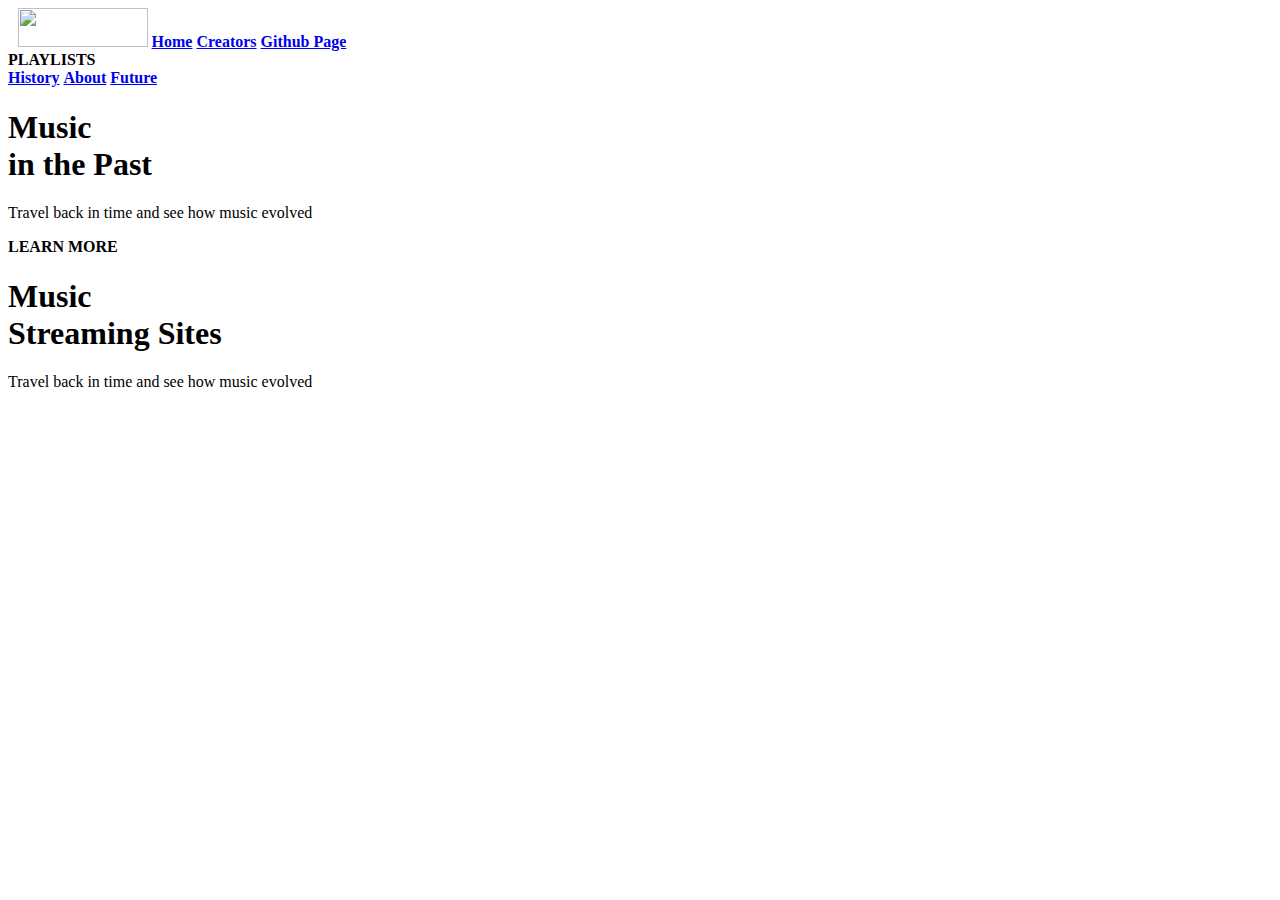
==== commit 04054d51: "Update index.html" ====
--- a/index.html
+++ b/index.html
@@ -1,59 +1,40 @@
 <!DOCTYPE html>
-<html lang=en dir="ltr" class="">
+<html>
+<head>
+  <title> Distruptive Tech: Music Streaming Sites </title>
+<meta name="viewport" content="width=device-width, initial-scale=1">
+<link rel="stylesheet" href="/spotify.css">
+<link rel="stylesheet" href="https://fonts.googleapis.com/css?family=Montserrat">
+</head>
+<body>
 
-	<head>
-		<meta charset="UTF-8">
-		<title>Distruptive Tech: Music Streaming Sites</title>
-		
-		<link rel="icon" sizes="16x16" type="image/png" href="https://open.scdn.co/cdn/images/favicon16.19fc3918.png"/>
-		<link rel="icon" href="https://open.scdn.co/cdn/images/favicon.5cb2bd30.ico">				<link rel="stylesheet" href="https://open.scdn.co/cdn/build/web-player/web-player.e4c91688.css"/>
-						<link rel="manifest" href="https://open.scdn.co/cdn/generated/manifest-web-player.a3df468f.json"><script id="config" data-testid="config" type="application/json">
-			{"clientId":"0971d","accessToken":"BQCPXwqTB3mpIUfmcvpaV3guqMQvsOwgRMBWBpS3ZSiXqaaoA6TU3-Hix65OB0rtB7iXyjyj1BP4iIlimR0","accessTokenExpirationTimestampMs":1608001131159,"isAnonymous":true,"app_name":"web_player_prototype","recaptchaWebPlayerFraudSiteKey":"6LfCVLAUAAAAALFwwRnnCJ12DalriUGbj8FW_J39","market":"PH","locale":{"locale":"en","rtl":false,"textDirection":"ltr"},"gtmId":"GTM-PZHN3VD","optimizeId":"GTM-W53X654","userCountry":null,"isPremium":false}
-		</script>
-		<script id="baba" type="application/json">[]</script>
+<div class="sidenav">
+<img src="hello.png" width="129.6px" height="39.2px" style="margin-left:10px">
+  <a href="#"><b>Home</b></a>
+  <a href="#"><b>Creators</b></a>
+  <a href="#"><b>Github Page</b></a>
+<div class="sidenavp"> 
+<b>PLAYLISTS</b> 
+</div>
+  <a href="#"><b>History</b></a>
+  <a href="#"><b>About</b></a>
+  <a href="#"><b>Future</b></a>
+</div>
 
+<div class="main1">
+<div class="main1text">
+<h1 style="font-size:21"> <b> Music <br> in the Past </b> </h1>
+<p>Travel back in time and see how music evolved</p>
+<ab href="default.asp" target="_blank"><b>LEARN MORE</b></ab>
+</div>
+</div>
 
-<script defer src="https://www.googleoptimize.com/optimize.js?id=GTM-W53X654"></script>
-<script defer src="https://open.scdn.co/cdn/js/gtm.16309372.js"></script>
-		<link rel="preconnect" href="https://api.spotify.com" crossorigin="anonymous">
-		<link rel="preconnect" href="https://apresolve.spotify.com" crossorigin="anonymous">
-		<link rel="preconnect" href="https://daily-mix.scdn.co" crossorigin="anonymous">
-		<link rel="preconnect" href="https://exp.wg.spotify.com" crossorigin="anonymous">
-		<link rel="preconnect" href="https://gew-dealer.spotify.com" crossorigin="anonymous">
-		<link rel="preconnect" href="https://gew-spclient.spotify.com" crossorigin="anonymous">
-		<link rel="preconnect" href="https://i.scdn.co" crossorigin="anonymous">
-		<link rel="preconnect" href="https://lineup-images.scdn.co" crossorigin="anonymous">
-		<link rel="preconnect" href="https://mosaic.scdn.co" crossorigin="anonymous">
-		<link rel="preconnect" href="https://open.scdn.co" crossorigin="anonymous">
-		<link rel="preconnect" href="https://pixel-static.spotify.com" crossorigin="anonymous">
-		<link rel="preconnect" href="https://pixel.spotify.com" crossorigin="anonymous">
-		<link rel="preconnect" href="https://pl.scdn.co" crossorigin="anonymous">
-		<link rel="preconnect" href="https://spclient.wg.spotify.com" crossorigin="anonymous">
-		<link rel="preload" href="https://open.scdn.co/cdn/fonts/CircularSpUIv3T-Book.3466e0ec.woff2" as="font" type="font/woff2" crossorigin="anonymous">
-		<link rel="preload" href="https://open.scdn.co/cdn/fonts/CircularSpUIv3T-Bold.8d0a45cc.woff2" as="font" type="font/woff2" crossorigin="anonymous"><link rel="preload" href="https://open.scdn.co/cdn/fonts/CircularSpUIv3T-Light.afd9ab26.woff2" as="font" type="font/woff2" crossorigin="anonymous">
-			<link rel="preload" href="https://open.scdn.co/cdn/fonts/spoticon_regular_2.d319d911.woff2" as="font" type="font/woff2" crossorigin="anonymous"><link rel="preconnect" href="https://api.spotify.com">
-		<link rel="preconnect" href="https://spclient.wg.spotify.com">
-		<link rel="preconnect" href="https://apresolve.spotify.com">
-		
-					<style>.grecaptcha-badge { display: none !important;}</style>
-<script src="https://www.google.com/recaptcha/api.js?render=6LfCVLAUAAAAALFwwRnnCJ12DalriUGbj8FW_J39" async defer></script>
-		
-		<link rel="search" type="application/opensearchdescription+xml" title="Spotify" href="https://open.scdn.co/cdn/generated/opensearch.7e787b90.xml"/>
-
-			</head>
-
-	<body class="">
-					<div class="body-drag-top"></div>
-		
-		<script id="jsonTranslations" type="application/json" data-locale="en">{"error-dialog.generic.header":"Something went wrong","error-dialog.generic.body":"Try reloading the page","fatal-error.button-label":"RELOAD PAGE","sidebar.liked_songs":"Liked Songs","local-files":"Local Files","ad-formats.learnMore":"Learn More","ad-formats.advertisement":"Advertisement","offline.feedback-text":"Not available while you're offline.","error.not_found.body":"Search for something else?","browser_upgrade_notice":"Spotify no longer supports this version of {0}. Please update your browser for uninterrupted listening.","page.loading":"Loading","error-page.header.max_subscriptions_reached":"So you've discovered the tab limit...","error-page.subtext.max_subscriptions_reached":"You've got too many tabs open. Close this one and continue listening.","error-page.header.cdmerror":"Enable secure playback in your browser","error-page.subtext.cdmerror":"Visit the Spotify support site to see how.","error-page.cta.cdmerror":"GO TO SUPPORT SITE","playlist.new-default-name":"My Playlist #{0}","lyrics.noLyrics0":"Hmmm. We don't know the lyrics either.","lyrics.noLyrics1":"Uh oh. It looks like we don't have the lyrics to this song.","lyrics.noLyrics2":"You caught us, we're still working on this one.","lyrics.noLyrics3":"So sorry! You'll have to guess the lyrics for this one.","lyrics.unsynced":"These lyrics aren't time synced, yet.","lyrics.providedBy":"Lyrics provided by {0}","playlist.edit-details.title":"Edit details","close":"Close","save":"Save","image-upload.legal-disclaimer":"By proceeding, you agree to give Spotify access to the image you choose to upload. Please make sure you have the right to upload the image.","buddy-feed.friend-activity":"Friend Activity","buddy-feed.add-friends":"Add Friends","playlist.new-header":"Create new playlist","keyboard.shortcuts.description.createNewFolder":"Create new folder","keyboard.shortcuts.description.openContextMenu":"Open context menu","keyboard.shortcuts.description.selectAll":"Select all","filter":"Filter","user.log-out":"Log out","keyboard.shortcuts.description.togglePlay":"Play / Pause","keyboard.shortcuts.description.likeDislikeSong":"Save/remove","keyboard.shortcuts.description.shuffle":"Shuffle","keyboard.shortcuts.description.repeat":"Repeat","keyboard.shortcuts.description.skipPrev":"Skip to previous","keyboard.shortcuts.description.skipNext":"Skip to next","keyboard.shortcuts.description.seekBackward":"Back 15s","keyboard.shortcuts.description.raiseVolume":"Raise volume","keyboard.shortcuts.description.lowerVolume":"Lower volume","keyboard.shortcuts.description.home":"Home","keyboard.shortcuts.description.goBackwards":"Back in history","keyboard.shortcuts.description.goForwards":"Forward in history","keyboard.shortcuts.description.goToPreferences":"Preferences","keyboard.shortcuts.description.currentlyPlaying":"Currently playing","keyboard.shortcuts.description.search":"Search","keyboard.shortcuts.description.likedSongs":"Liked songs","playback-control.queue":"Queue","keyboard.shortcuts.description.yourPlaylists":"Your playlists","keyboard.shortcuts.description.yourPodcasts":"Your podcasts","keyboard.shortcuts.description.yourArtists":"Your artists","keyboard.shortcuts.description.yourAlbums":"Your albums","keyboard.shortcuts.description.madeForYour":"Made for you","new_releases":"New Releases","keyboard.shortcuts.description.charts":"Charts","keyboard.shortcuts.layout.navigationBarDecreaseWidth":"Decrease navigation bar width","keyboard.shortcuts.layout.navigationBarIncreaseWidth":"Increase navigation bar width","error.reload":"Reload","buddy-feed.button.back":"Back","buddy-feed.facebook.connect-with-friends-default":"Connect with Facebook to see what your friends are playing.","buddy-feed.facebook.button":"Connect with Facebook","buddy-feed.facebook.disclaimer":"We’ll never post anything without your permission. Show and hide Friend Activity from Settings.","pause":"Pause","play":"Play","choose_photo":"Choose photo","playlist.edit-details.error.description-breaks":"Line breaks aren't supported in the description.","playlist.edit-details.error.invalid-html":"HTML isn't supported in playlist description.","playlist.edit-details.error.unsaved-changes":"Press save to keep changes you've made.","playlist.edit-details.error.no-internet":"No internet connection found. Changes to description and image will not be saved.","playlist.edit-details.error.file-size-exceeded":"Image too large. Please select an image below 4MB.","playlist.edit-details.error.too-small":"Image too small. Images must be at least {0}x{1}.","playlist.edit-details.error.file-upload-failed":"Failed to upload image. Please try again.","playlist.edit-details.error.missing-name":"Playlist name is required.","playlist.edit-details.error.failed-to-save":"Failed to save playlist changes. Please try again.","playlist.edit-details.change-photo":"Change photo","playlist.edit-details.remove-photo":"Remove photo","edit_photo":"Edit photo","playlist.edit-details.name-label":"Name","playlist.edit-details.name-placeholder":"Add a name","playlist.edit-details.description-label":"Description","playlist.edit-details.description-placeholder":"Add an optional description","following":"Following","buddy-feed.button.remove-friend":"Remove friend","buddy-feed.button.add-friend":"Add friend","buddy-feed.number-of-friends":{"one":"You have {0} friend on Spotify.","other":"You have {0} friends on Spotify."},"buddy-feed.find-in-playlists":"Filter by name","time.now":"now","context-menu.copy-show-link":"Copy Show Link","contextmenu.go-to-artist-radio":"Go to artist radio","contextmenu.share.copy-artist-link":"Copy link to artist","contextmenu.start-playlist-radio":"Start playlist radio","contextmenu.share.copy-playlist-link":"Copy link to playlist","contextmenu.go-to-song-radio":"Go to song radio","contextmenu.show-credits":"Show credits","context-menu.copy-track-link":"Copy Song Link","context-menu.copy-album-link":"Copy Album Link","contextmenu.share.copy-profile-link":"Copy link to profile","character-counter":"Character counter","wrapped.eligible-description":"Your 2020 Wrapped is ready. Download the Spotify mobile app to see it. Or,","wrapped.eligible-activation-cta":"see how the world listened here.","wrapped.ineligible-description-wo-podcasts":"See the songs and artists that got us all through 2020. Then keep listening on Spotify to get your own Wrapped next year.","wrapped.ineligible-description":"See the songs, artists, and podcasts that got us all through 2020. Then keep listening on Spotify to get your own Wrapped next year.","wrapped.explore-cta":"Explore Wrapped","tracklist-header.songs-counter":{"one":"{0} song","other":"{0} songs"},"user.public-playlists":{"one":"{0} Public Playlist","other":"{0} Public Playlists"},"user.private-playlists":{"one":"{0} Private Playlist","other":"{0} Private Playlists"},"likes":{"one":"{0} like","other":"{0} likes"},"user.followers":{"one":"{0} Follower","other":"{0} Followers"},"user.following":{"one":"{0} Following","other":"{0} Following"},"chart.new-entries":{"one":"{0} new entry","other":"{0} new entries"},"time.weeks.short":{"one":"{0} w","other":"{0} w"},"time.days.short":{"one":"{0} d","other":"{0} d"},"time.hours.short":{"one":"{0} hr","other":"{0} hr"},"time.minutes.short":{"one":"{0} min","other":"{0} min"},"contextmenu.add-to-playlist":"Add to playlist","contextmenu.share":"Share","contextmenu.edit-profile":"Edit profile","contextmenu.unfollow":"Unfollow","contextmenu.follow":"Follow","contextmenu.go-to-artist":"Go to artist","time.over":"over","time.estimated":"about","time.seconds.short":{"one":"{0} sec","other":"{0} sec"},"contextmenu.new-playlist":"New playlist","feedbackmenu.ban-artist-by-name":"I don't like {0}","feedbackmenu.ban-track":"I don't like this song","playlist.default_playlist_name":"New Playlist","contextmenu.create-playlist":"Create playlist","context-menu.about-recommendations":"About recommendations","contextmenu.delete":"Delete","playlist.default_folder_name":"New Folder","contextmenu.create-folder":"Create folder","contextmenu.rename":"Rename","contextmenu.remove-from-playlist":"Remove from this playlist","contextmenu.download":"Download","contextmenu.edit-details":"Edit details","contextmenu.collaborative":"Collaborative playlist","contextmenu.make-secret":"Make secret","contextmenu.make-public":"Make public","contextmenu.remove-from-queue":"Remove from queue","contextmenu.add-to-queue":"Add to queue","remove_from_your_liked_songs":"Remove from your Liked Songs","save_to_your_liked_songs":"Save to your Liked Songs","contextmenu.remove-from-library":"Remove from Your Library","contextmenu.add-to-library":"Add to Your Library","unfollow":"Unfollow","follow":"Follow","contextmenu.report":"Report","contextmenu.go-to-album":"Go to album","context-menu.episode-page-link":"See Episode Description","contextmenu.open_desktop_app":"Open in Desktop app","context-menu.copy-spotify-uri":"Copy Spotify URI","contextmenu.share.copy-embed":"Copy embed code","fatal-error.header":"An error occurred","npv.playing-from":"Playing from","npv.exit-full-screen":"Exit full screen","keyboard.shortcuts.help.heading":"Keyboard Shortcuts","keyboard.shortcuts.help.subheading.press":"Press","keyboard.shortcuts.help.subheading.toToggle":"to toggle this modal.","keyboard.shortcuts.section.basic":"Basic","keyboard.shortcuts.section.playback":"Playback","keyboard.shortcuts.section.navigation":"Navigation","keyboard.shortcuts.section.layout":"Layout","track-credits.label":"Credits","track-credits.source":"Source","track-credits.additional-credits":"Additional credits","close_button_action":"Close","duplicate.tracks.oneAlreadyAdded":"This is already in your '{0}' playlist.","duplicate.tracks.allAlreadyAdded":"These are already in your '{0}' playlist.","duplicate.tracks.someAlreadyAddedDescription":"Some of these are already in your '{0}' playlist.","duplicate.tracks.alreadyAdded":"Already added","duplicate.tracks.someAlreadyAdded":"Some already added","duplicate.tracks.addAll":"Add all","duplicate.tracks.addAnyway":"Add anyway","duplicate.tracks.addNewOnes":"Add new ones","duplicate.tracks.dontAdd":"Don't add","mwp.d2p.modal.title":"Music without limits","mwp.d2p.modal.description":"Premium lets you play any song, anytime. You can even listen when you’re offline. No restrictions. No ads.","mwp.d2p.modal.cta":"Get Premium","mwp.d2p.modal.dismiss":"Dismiss","premium.dialog.title":"Get Spotify Premium","premium.dialog.description":"Enjoy unlimited access to music, personalized playlists, and more. Eligible members receive their first month on us.","premium.dialog.subscribe":"Subscribe","premium.dialog.disclaimer":"%price%/month after. Terms and conditions apply. One month free not available for users who have already tried Premium.","npv.full-screen":"Full screen","sidebar.a11y.landmark-label":"Main","view.web-player-home":"Home","navbar.search":"Search","navbar.your-library":"Your Library","age.restriction.confirmAge":"Confirm your age","folder.delete-header":"Do you really want to delete this folder and all playlists inside?","playlist.delete-description":"This action cannot be undone.","playlist.delete-cancel":"CANCEL","playlist.delete-confirm":"DELETE","playlist.delete":"Delete {0}?","ad-formats.dismissAd":"Hide Advertisement","downloadPage.page-title":"Spotify – Download for Desktop","search.title.artists":"Artists","search.title.albums":"Albums","search.title.playlists":"Playlists","search.title.shows":"Podcasts","search.title.episodes":"Episodes","search.title.profiles":"Profiles","search.title.genres":"Genres","search.page-title":"Spotify – Search","desktop.settings.settings":"Settings","desktop.settings.hideAdvancedSettings":"Hide advanced settings","desktop.settings.showAdvancedSettings":"Show advanced settings","music_downloads":"Music Downloads","type.showEpisode":"Show Episode","type.podcastEpisode":"Podcast Episode","podcasts.episode.seo.title":"%name% - %show% | Podcast on Spotify","episode.description-title":"Episode Description","mwp.entity.might.like":"You might also like","error.not_found.title.podcast":"Couldn't find that podcast","podcasts.show.seo.title":"%name% | Podcast on Spotify","type.show":"SHOW","type.podcast":"Podcast","artist.about":"About","mwp.podcast.all.episodes":"All Episodes","error.not_found.title.page":"Couldn't find that page","playlist.page-title":"Spotify – {0}","folder.title":"Playlist Folder","error.generic":"Oooops, something went wrong.","sidebar.collaborative_playlist":"Collaborative Playlist","playlist":"Playlist","playlist.search_in_playlist":"Search in playlist","playlist.empty_state_subtitle":"Let's find some songs for your playlist","playlist.empty_state_title":"It's a bit empty here...","browse.new-releases":"NEW RELEASES","playlist.curation.find_more":"Find more","error.not_found.title.playlist":"Couldn't find that playlist","concerts_upcoming_virtual_events":"Upcoming virtual events","concerts_recommended_for_you":"Recommended for you","concerts_popular_near_you":"Popular near you","playlists":"Playlists","concerts.default_location":"Your Location","error.request-browse-concerts-failure":"Oooops, something went wrong while loading the concerts.","concerts.error.no_concerts_found_title":"We couldn't find concerts in your location.","concerts.error.no_concerts_found_message":"We couldn't find concerts in {0}.","concerts.label":"Concerts","error.request-collection-tracks-failure":"Oooops, something went wrong while loading your songs.","collection.empty-page.songs-subtitle":"Save songs by tapping the heart icon.","collection.empty-page.songs-title":"Songs you like will appear here","collection.empty-page.songs-cta":"Find songs","collection.page-title":"Spotify – Your Library","error.request-artist-failure":"Oooops, something went wrong while loading the artist.","local-files.empty-button":"Go to Settings","local-files.empty-description":"Add a source or turn off local files in Settings.","local-files.empty-header":"Listen to local files","local-files.description":"Files from your computer","concert.error.concert_not_found_title":"We couldn't find the concert you're looking for.","single":"Single","ep":"EP","compilation":"Compilation","album":"Album","album.page-title":"Spotify – {0}","windowed.product-album-header":"Premium Only","windowed.product-album-description":"This artist has asked us to release this album on Premium only for a little while, but check back soon.","album-page.more-by-artist":"More by {0}","error.not_found.title.album":"Couldn't find that album","topBar.label":"Top bar and user menu","navbar.go-back":"Go back","navbar.go-forward":"Go forward","login":"Log in","subtitles-picker.heading":"Subtitles","keyboard.shortcuts.or":"or","navbar.search.callout-title":"Search is always one click away","navbar.search.callout-description":"Find your favorite artists, podcasts, or songs.","download.progress-global":"{0}/{1}","action-trigger.enjoy-library":"Enjoy Your Library","action-trigger.login-library":"Log in to see saved songs, podcasts, artists, and playlists in Your Library.","action-trigger.create-playlist":"Create a playlist","action-trigger.login-playlist":"Log in to create and share playlists.","action-trigger.liked-songs":"Enjoy your Liked Songs","action-trigger.login-liked-songs":"Log in to see all the songs you’ve liked in one easy playlist.","action-trigger.logged-out":"You’re logged out","action-trigger.logged-out-queue":"Log in to add to queue.","action-trigger.logged-out-radio":"Log in to start radio.","action-trigger.log-in-like-action":"Log in to add this to your Liked Songs.","action-trigger.logged-out-synced":"Log in to sync listening history across all of your devices.","action-trigger.logged-out-continue":"Log in to continue.","action-trigger.follow-artist":"Follow artist","action-trigger.follow-podcast":"Follow podcast","action-trigger.follow-profile":"Follow profile","action-trigger.save-library":"Save for later","action-trigger.save-playlist":"Log in to save this playlist to Your Library.","action-trigger.save-album":"Log in to save this album to Your Library.","action-trigger.login-podcast":"Log in to stay updated with your favorite podcasts.","action-trigger.login-artist":"Log in to stay updated with your favorite artists.","action-trigger.log-in-follow-profile":"Log in to follow this profile on Spotify.","sidebar.title_playlists":"Playlists","view.recently-played":"Recently played","settings.employee":"Employee only","settings.revertClassic":"Revert to the classic Desktop app - Changes will be applied immediately and you will land on Home.<br/>To opt back in, click the screen icon in the Now Playing Bar.<br/>To help us improve the experience, <a href={0}>send feedback</a>","settings.localFiles":"Local Files","settings.showLocalFiles":"Show Local Files","settings.display":"Display","settings.showMusicAnnouncements":"Show announcements about new releases","settings.showTrackNotifications":"Show desktop notifications when the song changes","buddy-feed.see-what-your-friends-are-playing":"See what your friends are playing","desktop.settings.language":"Language","desktop.settings.selectLanguage":"Choose language - Changes will be applied after restarting the app","settings.restartApp":"Restart App","desktop.settings.streamingQualityAutomatic":"Automatic","desktop.settings.streamingQualityLow":"Low","desktop.settings.streamingQualityNormal":"Normal","desktop.settings.streamingQualityHigh":"High","desktop.settings.streamingQualityVeryHigh":"Very High","desktop.settings.loudnessLoud":"Loud","desktop.settings.loudnessNormal":"Normal","desktop.settings.loudnessQuiet":"Quiet","desktop.settings.musicQuality":"Music quality","desktop.settings.streamingQuality":"Streaming quality","desktop.settings.normalize":"Normalize volume - Set the same volume level for all songs and podcasts","desktop.settings.loudnessEnvironment_with_limiter_details":"Volume level - Adjust the volume for your environment. Loud may diminish audio quality. No effect on audio quality in Normal or Quiet.","desktop.settings.loudnessEnvironment":"Volume level - Adjust the volume for your environment","desktop.settings.autoplay":"Autoplay","desktop.settings.autoplayInfo":"Autoplay similar songs when your music ends","desktop.settings.explicitContentFilter":"Explicit content","desktop.settings.explicitContentFilterSettingLocked":"Explicit content can't be played on this Family account","desktop.settings.explicitContentFilterSetting":"Allow playback of explicit-rated content","context-menu.copy-episode-link":"Copy Episode Link","more":"More","action-trigger.available-in-app-only":"Available only in the app","action-trigger.listen-mixed-media-episode":"You can listen to this episode right now in the Spotify app.","action-trigger.button.get-app":"Get App","action-trigger.button.not-now":"Not now","track-trailer":"Trailer","concert.header.partner_songkick_attribution":"Available on {0}","concert.header.partner_price_attribution":"From {0} on {1}","concert.header.partner_attribution":"Sold on {0}","concert_available_through":"Available through {0}","concert_find_virtual_event":"Find Virtual Event","concert.button.see_tickets":"Find Tickets","concert_event_ended":"Event ended","concert_past_message":"Check out more upcoming events for more recommendations","concert_lineup":"The lineup","artist-page.show-discography":"See discography","concerts_more_events":"More events you might like","public_playlists":"Public Playlists","recently_played_artists":"Recently played artists","followers":"Followers","search.a11y.clear-input":"Clear search field","card.tag.profile":"Profile","queue.history":"History","queue.page-title":"Spotify – Play Queue","queue.no-more-tracks":"There are no songs to play in the queue.","queue.now-playing":"Now playing","queue.next-in-queue":"Next in queue","queue.next-from":"Next from:","queue.next-up":"Next up","artist.latest-release":"Latest Release","download.download":"Download","download.upsell":"Unlock downloads and other features with Premium","download.remove":"Remove download","download.cancel":"Cancel download","remove_from_your_library":"Remove from Your Library","save_to_your_library":"Save to Your Library","private-session.callout":"You’re listening anonymously in a private session.","private-session.badge":"Private session","offline.callout-disconnected":"Make sure you're online. Spotify works best with an internet connection.","offline.badge":"You're offline","subtitles-picker.option_off":"Off","subtitles-picker.autogenerated":"auto-generated","subtitles-picker.option_zh":"Chinese","subtitles-picker.option_cs":"Czech","subtitles-picker.option_nl":"Dutch","subtitles-picker.option_en":"English","subtitles-picker.option_fi":"Finnish","subtitles-picker.option_fr":"French","subtitles-picker.option_de":"German","subtitles-picker.option_el":"Greek","subtitles-picker.option_hu":"Hungarian","subtitles-picker.option_id":"Indonesian","subtitles-picker.option_it":"Italian","subtitles-picker.option_ja":"Japanese","subtitles-picker.option_ms":"Malay","subtitles-picker.option_pl":"Polish","subtitles-picker.option_pt":"Portuguese","subtitles-picker.option_es":"Spanish","subtitles-picker.option_sv":"Swedish","subtitles-picker.option_tr":"Turkish","subtitles-picker.option_vi":"Vietnamese","artist-page.artist-playlists.seo.title":"Playlists by {0}","error.request-artist-playlists":"Oooops, something went wrong while loading the artist's playlists.","artist-page.artist-playlists":"Artist Playlists","artist-page.appearson.seo.title":"Releases {0} appears on","error.request-artist-appears-on":"Oooops, something went wrong while loading releases this artist appears on.","artist.appears-on":"Appears On","artist-page.fansalsolike.seo.title":"Artists Fans of {0} also like","error.request-related-artists":"Oooops, something went wrong while loading related artists.","artist-page.fansalsolike":"Fans also like","age.restriction.explicitContent":"You need to be at least 19 years old to listen to explicit content marked with","age.restriction.continue":"Continue","settings.localFilesFolderAdded":"Folder added. Now showing songs from {0}","settings.showSongsFrom":"Show songs from","settings.addASource":"Add a source","age.restriction.nineeteen-badge":"Nineteen plus content","card.a11y.explicit":"Explicit","search.see-all":"See all","context-menu.copy-concert-link":"Copy Concert link","collection.sort.recently-played":"Recently played","collection.sort.recently-added":"Recently added","collection.sort.alphabetical":"Alphabetical","collection.sort.creator":"Creator","collection.sort.most-relevant":"Most relevant","collection.sort.custom-order":"Custom order","tracklist.header.title":"title","collection.sort.artist":"Artist","tracklist.header.added-by":"added by","tracklist.header.date-added":"date added","tracklist.header.duration":"duration","tracklist.header.album":"album","tracklist.header.album-or-podcast":"album or podcast","card.tag.artist":"Artist","search.playlist-by":"By {0}","card.tag.playlist":"Playlist","queue.confirm-title":{"one":"Clear this from your queue?","other":"Clear these from your queue?"},"queue.confirm-message":"This cannot be undone","queue.cancel-button":"Cancel","queue.confirm-button":"Yes","queue.clear-queue":"Clear queue","download.available-offline":"Available offline","download.downloading":"Downloading {0} tracks","download.complete":"Download complete","user.edit-details.title":"Profile details","user.edit-details.name-label":"Name","user.edit-details.name-placeholder":"Add a display name","card.tag.album":"Album","mwp.list.item.share":"Share","concert.header.entity_title_1":"{0}","concert.header.entity_title_2":"{0} with {1}","concert.header.entity_title_3":"{0} with {1} and {2}","concert.header.entity_title_4":"{0} with {1}, {2} and {3}","concert.header.entity_title_more":"{0} with {1}, {2}, {3} and {4} more...","concert.header.upcoming_concert_title_1":"{0}","concert.header.upcoming_concert_title_2":"{0} & {1}","concert.header.upcoming_concert_title_3":"{0}, {1} & {2}","concert.header.upcoming_concert_title_4":"{0}, {1}, {2} & {3}","concert.header.upcoming_concert_title_more":"{0}, {1}, {2}, and {3} more...","concerts_browse_more":"Browse more concerts","card.tag.genre":"Genre","user.edit-details.error.file-size-exceeded":"Image too large. Please select an image below {0}MB.","user.edit-details.error.too-small":"Image too small. Images must be at least {0}x{1}.","user.edit-details.error.missing-name":"Display name is required.","user.edit-details.error.failed-to-save":"Failed to save profile changes. Please try again.","user.edit-details.error.file-upload-failed":"Failed to upload image. Please try again.","user.edit-details.choose-photo":"Choose photo","user.edit-details.remove-photo":"Remove photo","concert.label.headliner":"Headliner","episode.length":"{0} min","card.tag.episode":"Episode","card.tag.show":"Podcast","card.tag.track":"Song","artist.popular-tracks":"Popular","artist-page.discography":"Discography","artist-page.featuring":"Featuring {0}","artist-page.on-tour":"On tour","artist-page.offers":"Offers","artist-page.featuring.seo.title":"Featuring {0}","error.request-artist-featuring":"Oooops, something went wrong while loading playlists featuring this artist.","artist-page.discography.seo.title":"{0} - Discography","error.request-artist-discography":"Oooops, something went wrong while loading the artist's discography.","artist.albums":"Albums","artist.singles":"Singles and EPs","artist.compilations":"Compilations","sidebar.playlist_create":"Create Playlist","upgrade.tooltip.title":"Upgrade to Premium","user.private-session":"Private session","user.settings":"Settings","equalizer.equalizer":"Equalizer","user.update-client":"Update Spotify now","user.update-available":"Update available","episode.played":"Played","episode.time_left":{"one":"{0} min left","other":"{0} mins left"},"upgrade.button":"Upgrade","concert.error.no_locations_found_subtitle":"We could not find the location you're looking for.","concert.error.general_error_title":"There was an error requesting data.","concerts_shows_in":"Shows in","concerts.input.search_placeholder":"Search by city","podcasts":"Podcasts","collection.filter.podcasts":"Search in podcasts","collection.empty-page.shows-cta":"Find podcasts","collection.empty-page.shows-subtitle":"Follow podcasts you like by tapping the follow button.","collection.empty-page.shows-title":"Follow your first podcast","error.request-collection-music-downloads-failure":"Oooops, something went wrong while loading your downloaded music.","collection.filter.playlists":"Search in playlists","collection.empty-page.playlists-cta":"Create playlist","collection.empty-page.playlists-title":"Create your first playlist","collection.empty-page.playlists-subtitle":"It's easy, we'll help you.","albums":"Albums","collection.filter.albums":"Search in albums","collection.empty-page.albums-cta":"Find albums","collection.empty-page.albums-subtitle":"Save albums by tapping the heart icon.","collection.empty-page.albums-title":"Follow your first album","artists":"Artists","collection.filter.artists":"Search in artists","collection.empty-page.artists-subtitle":"Follow artists you like by tapping the follow button.","collection.empty-page.artists-title":"Follow your first artist","collection.empty-page.artists-cta":"Find artists","playlist.extender.recommended.title":"Recommended","playlist.extender.songs.in.playlist":"Based on what's in this playlist","playlist.extender.refresh":"Refresh","playlist.remove_from_playlist":"Remove from '{0}'","playlist.curation.title":"Let's find something for your playlist","playlist.curation.search_placeholder":"Search for songs or episodes","tracklist.a11y.play":"Play {0} by {1}","tracklist.header.release-date":"release date","tracklist.header.plays":"plays","tracklist.header.daily_plays":"daily plays","tracklist.disc-sperator.title":"Disc {0}","addToPlaylist-icon.label":"Add to Playlist","playlist.extender.button.add":"Add","show_less":"Show less","artist-page.world_rank":"in the world","artist.monthly-listeners-count":{"one":"{0} monthly listener","other":"{0} monthly listeners"},"monthly_listeners":"Monthly Listeners","acq.artist.about.attribution":"Posted By %artist%","tracklist.popular-tracks":"popular tracks","artist-page.tracks.showless":"Show less","artist-page.tracks.seemore":"See more","playlist.remove_multiple_description":"You’ll need to add them again if you change your mind.","remove":"Remove","tracklist.drag.multiple.label":{"one":"{0} item","other":"{0} items"},"playlist.curation.see_all_artists":"See all artists","playlist.curation.see_all_album":"See all albums","playlist.curation.see_all_songs":"See all songs","search.search-for-label":"Search for Artists, Songs, or Podcasts","mwp.see.more":"see more","playback-control.ban":"Remove","artist":"Artist","song":"Song","artist-page.artists-pick":"Artist pick","gallery.prev":"Previous image","gallery.next":"Next image","search.title.tracks":"Songs","search.showing-category-query":"All {0} for “{1}”","search.empty-results-title":"No results found for \"{0}\"","search.empty-results-text":"Please make sure your words are spelled correctly or use less or different keywords.","search.title.recent-searches":"Recent searches","search.clear-recent-searches":"Clear recent searches","download-page.header":"Get our free app","download-page.subtext":"Seamlessly listen to music you love. Download the Spotify app for your computer.","download-page.button":"DOWNLOAD DESKTOP APP","desktop.settings.social":"Social","desktop.settings.facebook":"Connect with Facebook to see what your friends are playing.","desktop.settings.facebook.disconnect":"Disconnect from Facebook","desktop.settings.facebook.connect":"Connect with Facebook","desktop.settings.newPlaylistsPublic":"Make my new playlists public","desktop.settings.privateSession":"Start a private session to listen anonymously","desktop.settings.publishActivity":"Share my listening activity on Spotify","ad-formats.exclusive":"spotify exclusive","ad-formats.presentedBy":"Presented By","desktop.settings.autostartMinimized":"Minimized","desktop.settings.autostartNormal":"Yes","desktop.settings.autostartOff":"No","desktop.settings.sec":"sec","desktop.settings.playback":"Playback and automix","desktop.settings.crossfadeTracks":"Crossfade songs","desktop.settings.automixInfo":"Allow smooth transitions between songs in a playlist","desktop.settings.startupAndWindowBehavior":"Startup and window behaviour","desktop.settings.autostart":"Open Spotify automatically after you log into the computer","desktop.settings.closeShouldMinimize":"Close button should minimize the Spotify window","desktop.settings.compatibility":"Compatibility","desktop.settings.enableHardwareAcceleration":"Enable hardware acceleration","desktop.settings.privacy":"Privacy","desktop.settings.cookiesDisabled":"Block all cookies for this installation of the Spotify desktop app; read more details in the <a class=\"settings__cookiesDiabled-link\" href=\"https://www.spotify.com/legal/privacy-policy/\">privacy policy</a>. Please note that enabling this setting may negatively impact your Spotify experience. Changes will be applied after restarting the app","playlist.presented_by":"Presented By {0}","user.playlists":{"one":"{0} Playlist","other":"{0} Playlists"},"track-credits.performers":"Performed by","track-credits.writers":"Written by","track-credits.producers":"Produced by","track-credits.assistant-recording-engineer":"Assistant recording engineer","track-credits.engineer":"Engineer","track-credits.assistant-engineer":"Assistant engineer","track-credits.trumpet":"Trumpet","track-credits.guitar":"Guitar","track-credits.composer-and-lyricist":"Composer and lyricist","track-credits.associated-performer":"Associated performer","track-credits.background-vocals":"Background vocals","track-credits.bass":"Bass","track-credits.co-producer":"Co-producer","track-credits.additional-engineer":"Additional engineer","track-credits.masterer":"Masterer","track-credits.mixer":"Mixer","track-credits.recording-engineer":"Recording engineer","track-credits.accordion":"Accordion","track-credits.piano":"Piano","track-credits.organ":"Organ","track-credits.mixing-engineer":"Mixing engineer","track-credits.editor":"Editor","track-credits.fiddle":"Fiddle","track-credits.additional-vocals":"Additional vocals","track-credits.violin":"Violin","track-credits.viola":"Viola","track-credits.percussion":"Percussion","track-credits.mastering-engineer":"Mastering engineer","track-credits.composer":"Composer","track-credits.additional-keyboards":"Additional keyboards","track-credits.mix-engineer":"Mix engineer","track-credits.mandolin":"Mandolin","track-credits.acoustic-guitar":"Acoustic guitar","track-credits.keyboards":"Keyboards","track-credits.synthesizer":"Synthesizer","track-credits.programmer":"Programmer","track-credits.assistant-mixer":"Assistant mixer","track-credits.assistant-mixing-engineer":"Assistant mixing engineer","track-credits.digital-editor":"Digital editor","track-credits.drums":"Drums","track-credits.drum-programming":"Drum programming","track-credits.conga":"Conga","track-credits.samples":"Samples","track-credits.audio-recording-engineer":"Audio recording engineer","track-credits.audio-additional-mix-engineer":"Audio additional mix engineer","track-credits.recording":"Recording","track-credits.assistant-producer":"Assistant producer","track-credits.writer":"Writer","track-credits.strings":"Strings","track-credits.music-publisher":"Music publisher","track-credits.programming":"Programming","track-credits.music-production":"Music production","track-credits.background-vocalist":"Background vocalist","track-credits.producer":"Producer","track-credits.vocal":"Vocal","track-credits.songwriter":"Songwriter","track-credits.lyricist":"Lyricist","track-credits.additional-mixer":"Additional mixer","track-credits.upright-bass":"Upright bass","track-credits.clapping":"Clapping","track-credits.electric-bass":"Electric bass","track-credits.horn-arranger":"Horn arranger","track-credits.flugelhorn":"Flugelhorn","track-credits.second-engineer":"Second engineer","track-credits.rhythm-guitar":"Rhythm guitar","track-credits.bass-guitar":"Bass guitar","track-credits.electric-guitar":"Electric guitar","track-credits.dobro":"Dobro","track-credits.instruments":"Instruments","track-credits.recording-arranger":"Recording arranger","track-credits.arranger":"Arranger","track-credits.steel-guitar":"Steel guitar","track-credits.executive-producer":"Executive producer","track-credits.additional-production":"Additional production","track-credits.designer":"Designer","track-credits.assistant-mix-engineer":"Assistant mix engineer","track-credits.studio-musician":"Studio musician","track-credits.voice-performer":"Voice performer","track-credits.orchestra":"Orchestra","track-credits.chamber-ensemble":"Chamber ensemble","track-credits.additional-percussion":"Additional percussion","track-credits.cajon":"Cajon","track-credits.miscellaneous-production":"Miscellaneous production","track-credits.pedal-steel":"Pedal steel","track-credits.additional-producer":"Additional producer","track-credits.keyboards-arrangements":"Keyboard arrangements","track-credits.saxophone":"Saxophone","track-credits.sound-engineer":"Sound engineer","track-credits.assistant-remix-engineer":"Assistant remix engineer","track-credits.double-bass":"Double bass","track-credits.co-writer":"Co-writer","track-credits.pro-tools":"Pro Tools","track-credits.tape-realization":"Tape realization","track-credits.ambient-sounds":"Ambient sounds","track-credits.sound-effects":"Sound effects","track-credits.harp":"Harp","track-credits.cymbals":"Cymbals","track-credits.vocal-engineer":"Vocal engineer","track-credits.mellotron":"Mellotron","track-credits.recorder":"Recorder","track-credits.main-artist":"Main artist","track-credits.production":"Production","track-credits.artist":"Artist","track-credits.vocals":"Vocals","track-credits.featuring":"Featuring","track-credits.featured-artist":"Featured artist","track-credits.work-arranger":"Work arranger","track-credits.mixing-engineers":"Mixing engineers","track-credits.re-mixer":"Re-mixer","track-credits.recording-producer":"Recording producer","track-credits.co-mixer":"Co-mixer","track-credits.bells":"Bells","track-credits.pro-tools-editing":"Pro Tools editing","track-credits.vibraphone":"Vibraphone","track-credits.additional-recording":"Additional recording","track-credits.vocal-producer":"Vocal producer","track-credits.sitar":"Sitar","track-credits.cello":"Cello","track-credits.flute":"Flute","track-credits.horn":"Horn","track-credits.brass-band":"Brass band","track-credits.programming-and-keyboards":"Programming and keyboards","track-credits.all-instruments":"All instruments","track-credits.programmed-and-arranged-by":"Programmed and arranged by","track-credits.additional-programmer":"Additional programmer","track-credits.recording-and-mixing":"Recording and mixing","track-credits.engineer-and-mixer":"Engineer and mixer","track-credits.vocal-arranger":"Vocal arranger","track-credits.income-participant":"Income participant","artist.verified":"Verified Artist","capping.refill-message":{"one":"Your free listening will be topped up within the next {0} day.","other":"Your free listening will be topped up within the next {0} days."},"about.title_label":"About Spotify","capping.upsell-title":"You've reached your free listening limit.","capping.upsell-message-1":{"one":"You get {0} hour of free listening each month.","other":"You get {0} hours of free listening each month."},"capping.upsell-message-2":"Upgrade to Premium to get unlimited listening without ads.","capping.upsell-button-label":"Upgrade to Premium","capping.approaching-capping-title":"You have less than 1 hour of free listening remaining.","capping.approaching-capping-message":"Enjoy 15 hours of free listening each month or upgrade to Premium for unlimited listening.","about.copyright":"Copyright &copy; {0} Spotify AB.<br/>Spotify® is a registered trademark of the Spotify Group.","about.content_provided":"Content provided by","search.title.top-result":"Top result","cookies":"Cookies","privacy":"Privacy","ad-formats.hideAnnouncements":"Hide Announcements","ad-formats.sponsored":"Sponsored","desktop.settings.offlineStorageLocation":"Offline storage location","desktop.settings.offlineStorageChangeLocation":"Change location","playback-control.now-playing-label":"Now playing: {0} by {1}","video-player.show-video":"Show video","video-player.hide-video":"Hide video","navbar.install-app":"Install App","npb.expandVideo":"Expand Video","ad-formats.remove":"Remove","ad-formats.save":"Save","npb.collapseCoverArt":"Collapse","connect-bar.playing-from-prefix":"You're listening on","pta.bottom-bar.title":"Preview of Spotify","fta.bottom-bar.subtitle":"Sign up to get unlimited songs and podcasts with occasional ads. No credit card needed.","search.title.top-results":"Top results","playback-control.a11y.landmark-label":"Player controls","playlist.curation.popular_songs":"Popular songs","playlist.curation.albums":"Albums","licenses.title":"Third-party licenses","about.upgrade.pending":"A new version of Spotify is available ({0}).","about.upgrade.pending_link":"Click here to download.","about.upgrade.downloading":"Downloading a new version of Spotify...","about.upgrade.downloaded":"Spotify has been updated to version {0}.","about.upgrade.restart_link":"Please restart to install.","search.a11y.songs-search-results":"Songs search results","npb.expandCoverArt":"Expand","social_listening.number_of_participants":{"one":"{0} listening","other":"{0} listening"},"context-menu.copy-generic-link":"Copy Link","playback-control.a11y.seek-slider-button":"Change progress","playback-control.unmute":"Unmute","playback-control.mute":"Mute","playback-control.a11y.volume-slider-button":"Change volume","playback-control.skip-backward-15":"Skip back 15 seconds","playback-control.skip-forward-15":"Skip forward 15 seconds","playback-control.enable-repeat":"Enable repeat","playback-control.enable-repeat-one":"Enable repeat one","playback-control.disable-repeat":"Disable repeat","playback-control.skip-forward":"Next","playback-control.play":"Play","playback-control.pause":"Pause","playback-control.skip-back":"Previous","playback-control.disable-shuffle":"Disable shuffle","playback-control.enable-shuffle":"Enable shuffle","feedback.added-to-your-liked-songs":"Added to your Liked Songs","feedback.saved-to-your-library":"Saved to Your Library","feedback.removed-from-your-liked-songs":"Removed from your Liked Songs","feedback.removed-from-your-library":"Removed from Your Library","feedback.added-to-playlist":"Added to {0}","feedback.radio-track-liked":"Got it! Song saved to Your Library.","feedback.radio-context-banned":"Got it! We won't play this in your Daily Mix.","feedback.link-copied":"Link copied to clipboard","error.request-album-tracks-failure":"Oooops, something went wrong while loading the album's tracks.","error.request-artist-albums-failure":"Oooops, something went wrong while loading the artist's albums.","error.request-user-playlists-failure":"Oooops, something went wrong while loading the user's playlists.","error.playback":"Oooops, something went wrong with the playback.","feedback.unable-to-play":"This content is not available.","pwa.confirm":"Welcome to your Spotify app","feedback.format-list-ban-artist":"Got it. From now on we won’t put {0} in {1}.","feedback.format-list-ban-track":"Got it. Next time, we won't recommend songs like that in {1}.","page.generic-title":"Spotify – Web Player","pause-button.label":"PAUSE","play-button.label":"PLAY","connect-picker.no-devices-info-top":"Play and control Spotify on all your devices.","connect-picker.no-devices-info-bottom":"Start Spotify on another device and it will magically appear here.","connect-picker.learn-more":"Learn more","connect-picker.picker-title":"Connect to a device","connect-picker.tooltip":"What is Spotify Connect?","playback-control.connect-picker":"Connect to a device","ad-formats.playTrack":"Play Track","pwa.download-app":"Download the free app","browse.made-for-you":"Made For You","browse.charts":"Charts","browse.discover":"DISCOVER","browse.podcasts":"PODCASTS","ad-formats.skippable_ads.skip_countdown":"Skip this ad in:","social_listening.session_view_failed_to_load":"Something went wrong","social_listening.session_view_active_session_description_text":"Pick what to play and control the music together.","social_listening.session_view_description_text":"Listen with friends, in real time. Pick what to play and control the music together.","social_listening.session_view_header_title":"Shared queue","social_listening.session_beta_label":"BETA","social_listening.session_view_try_again_button_title_text":"Try again","social_listening.invite_button_text":"Invite friends","social_listening.invite_title":{"one":"Invite {0} friend","other":"Invite up to {0} friends"},"social_listening.privacy_disclaimer":"Participants will see your profile picture and user name.","playback-control.change-playback-speed":"Change speed","social_listening.session_view_delete_session_button_title_text":"End session","social_listening.session_view_leave_session_button_title_text":"Leave session","connect-picker.this-computer":"This Computer","connect-picker.this-web-browser":"This Web Browser","connect-picker.listening-on":"Listening On","spotify-connect.chromecast":"Google Cast","spotify-connect":"Spotify Connect","connect-picker.unavailable-to-control":"Unavailable to control","feedback.cant-play-track":"Can't play the current song.","feedback.track-not-available-forced-offline":"Please turn off offline mode and try again.","feedback.cant-offline-sync-playlist-in-offline-mode":"Please turn off offline mode to download.","feedback.artist-banned-by-user":"We can't play this until you allow this artist in the Spotify phone app.","feedback.track-banned-by-user":"We can't play this until you allow this track in the Spotify phone app.","feedback.track-not-available-in-region":"Spotify can't play this in {0}. If you have the file on your computer you can import it.","feedback.track-not-available":"Spotify can't play this right now. If you have the file on your computer you can import it.","feedback.track-exclusive-premium":"Spotify can't play this right now.","feedback.cant-skip-ads":"The selected song will be played after the ads.","feedback.cant-play-during-ads":"Please try that again after this ad.","feedback.skip-ads-to-hear-song":"Your track will play after the ads. Skip ads to get back to your music faster!","feedback.skip-ads-after-delay":"You'll be able to skip the ad and get back to your content after {0} seconds.","feedback.capping-reached":"You've exceeded your {0} hour time limit. Upgrade to Spotify Premium to listen without restrictions.","feedback.video-georestricted":"We're not able to play this video in your current location.","feedback.video-unsupported-client-version":"Please upgrade Spotify to play this video.","feedback.video-unsupported-platform-version":"This video cannot be played on your operating system version.","feedback.video-country-restricted":"We're not able to play this video in your current location.","feedback.video-unavailable":"This video is unavailable. Try another?","feedback.video-catalogue-restricted":"Sorry, we're not able to play this video.","feedback.video-playback-error":"Sorry, we're not able to play this video.","feedback.video-unsupported-key-system":"Hmm... we can't seem to play this video. Try installing the latest version of Spotify.","feedback.gaia-content-not-supported":"Sorry! You can't play this content while connected to another device.","feedback.explicit-content-filtered":"Spotify can't play this right now because it contains explicit content.","feedback.play-after-ad":"The selected content will play after the ads","playback-control.playback-speed-button-a11y":"Speed {0}×"}</script>
-		
-				<script id="features" type="application/json">{"enableShows":true,"isShareEditorialContext":false,"isSocialSessionPopupEnabled":true,"isTracingEnabled":false,"upgradeButton":"control","useEnhancedChromeOSPWACallout":true,"isCollaborativePlaylistsEnabled":false,"mwp":false,"isMWPErrorCodeEnabled":false,"isMWPQualarooEnabled":false,"isMwpRadioEntity":true,"isMWPAndPlaybackCapable":false,"preauthRecaptcha":false,"isEqualizerABEnabled":false,"isPathfinderForArtistPageEnabled":true,"isPodcastSeoEnabled":false,"enablePathfinderForArtistMwp":false,"anonymousSearchMWPEnabled":false}</script>
-		
-		
-		
-					<script src="/sample.js"></script>
-					<script src="https://open.scdn.co/cdn/build/web-player/vendor~web-player.cbc677bb.js"></script>
-		
-	</body>
-
-</html>
+<div class="main2">
+<div class="main2text">
+<h1 style="font-size:21"> <b> Music <br> Streaming Sites </b> </h1>
+<p>Travel back in time and see how music evolved</p>
+</div>
+</div>
+   
+</body>
+</html> 
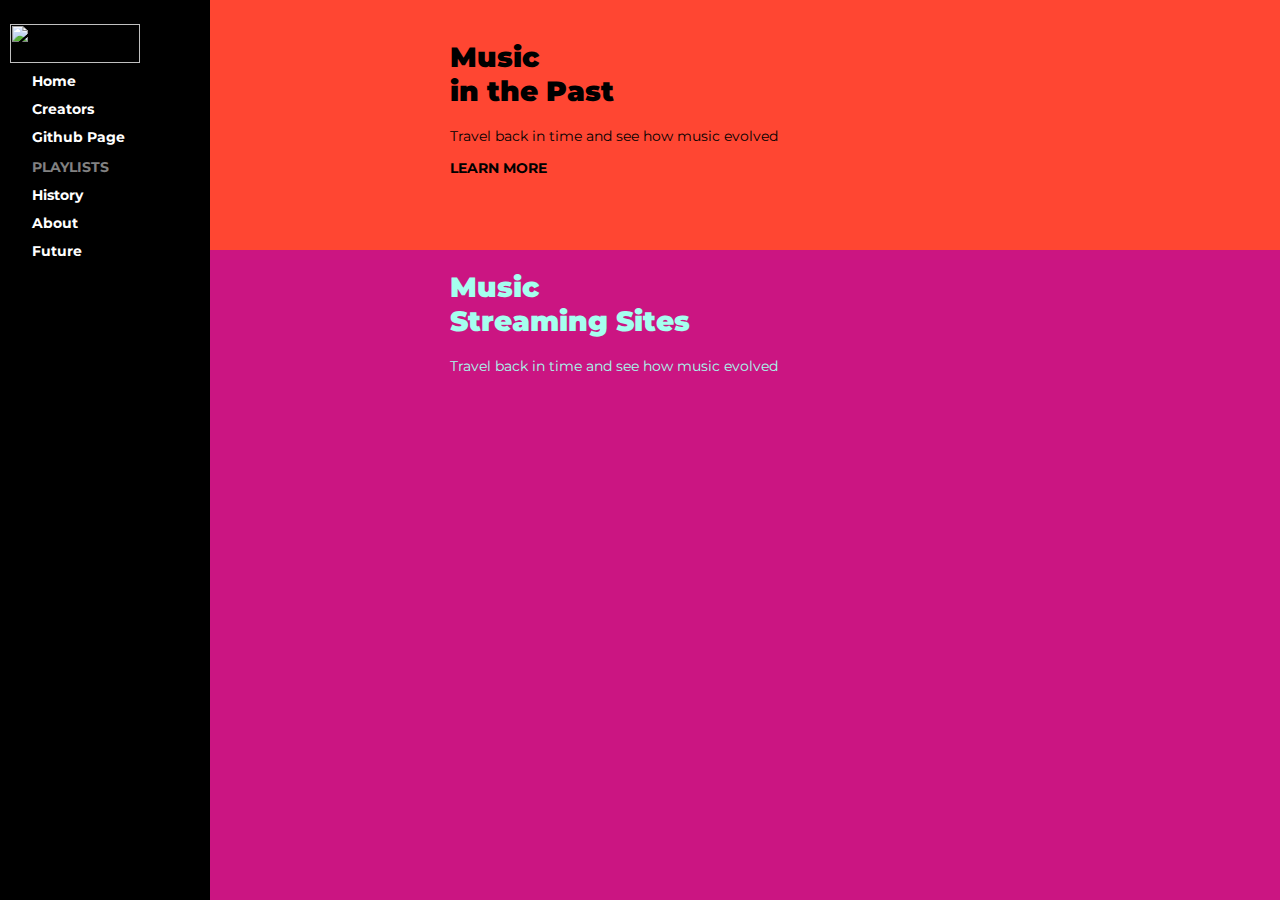
==== commit fd236bd1: "Update index.html" ====
--- a/index.html
+++ b/index.html
@@ -1,15 +1,15 @@
 <!DOCTYPE html>
 <html>
-<head>
-  <title> Distruptive Tech: Music Streaming Sites </title>
-<meta name="viewport" content="width=device-width, initial-scale=1">
-<link rel="stylesheet" href="/spotify.css">
-<link rel="stylesheet" href="https://fonts.googleapis.com/css?family=Montserrat">
+  <head>
+    <meta name="viewport" content="width=device-width, initial-scale=1">
+    <link rel="stylesheet" href="/css/spotify.css">
+    <link rel="stylesheet" href="https://fonts.googleapis.com/css?family=Montserrat">
+    <title> Distruptive Tech: Music Streaming Sites </title>
 </head>
+  
 <body>
-
-<div class="sidenav">
-<img src="hello.png" width="129.6px" height="39.2px" style="margin-left:10px">
+  <div class="sidenav">
+    <img src="hello.png" width="129.6px" height="39.2px" style="margin-left:10px">
   <a href="#"><b>Home</b></a>
   <a href="#"><b>Creators</b></a>
   <a href="#"><b>Github Page</b></a>
--- a/css/spotify.css
+++ b/css/spotify.css
@@ -0,0 +1,104 @@
+html {
+  link rel="stylesheet" href="https://fonts.googleapis.com/css?family=Montserrat"
+}
+
+body {
+  font-family: "Montserrat", sans-serif;
+background-color: #cb1582;
+}
+
+.sidenav {
+  height: 100%;
+  width: 210px;
+  position: fixed;
+  z-index: 1;
+  top: 0;
+  left: 0;
+  background-color: #000000;
+  overflow-x: hidden;
+  padding-top: 24px;
+}
+
+.sidenav a {
+  padding: 5px 5px 5px 32px;
+  text-decoration: none;
+  font-size: 14px;
+  color: #ffffff;
+  display: block;
+}
+
+.sidenav a:hover {
+  color: #1DB954
+}
+
+.sidenavp {
+ padding: 7px 5px 5px 32px;
+  text-decoration: none;
+  font-size: 14px;
+  color: #818181;
+  display: block;
+}
+
+.main1 {
+ height: 33%;
+  width: 100%;
+  position: fixed;
+  z-index: -1;
+  top: 0;
+  left: 0;
+  background-color: #ff4632;
+  overflow-x: hidden;
+  padding-top: 20px;
+}
+
+.main1text {
+  text-decoration: none;
+  font-size: 14px;
+  color: black;
+  display: block;
+margin-top: 20px;
+margin-left: 450px
+}
+
+.main2 {
+ height: 33%;
+  width: 100%;
+  position: fixed;
+  z-index: -1;
+  top: 0;
+  left: 0;
+  background-color: #cb1582;
+  overflow-x: hidden;
+  margin-top: 250px;
+}
+
+.main2text {
+  text-decoration: none;
+  font-size: 14px;
+color: #a5ffef;
+  display: block;
+margin-top: 20px;
+margin-left: 450px
+}
+
+
+@media screen and (max-height: 450px) {
+  .sidenav {padding-top: 15px;}
+  .sidenav a {font-size: 18px;}
+}
+
+ab:link, ab:visited {
+  background-color: BLACK;
+width: 200px;
+  color: white;
+  padding: 14px 25px;
+  text-align: center;
+  text-decoration: none;
+  display: inline-block;
+  border-radius: 25px
+}
+
+ab:hover, ab:active {
+  background-color: white;
+color: black
+}
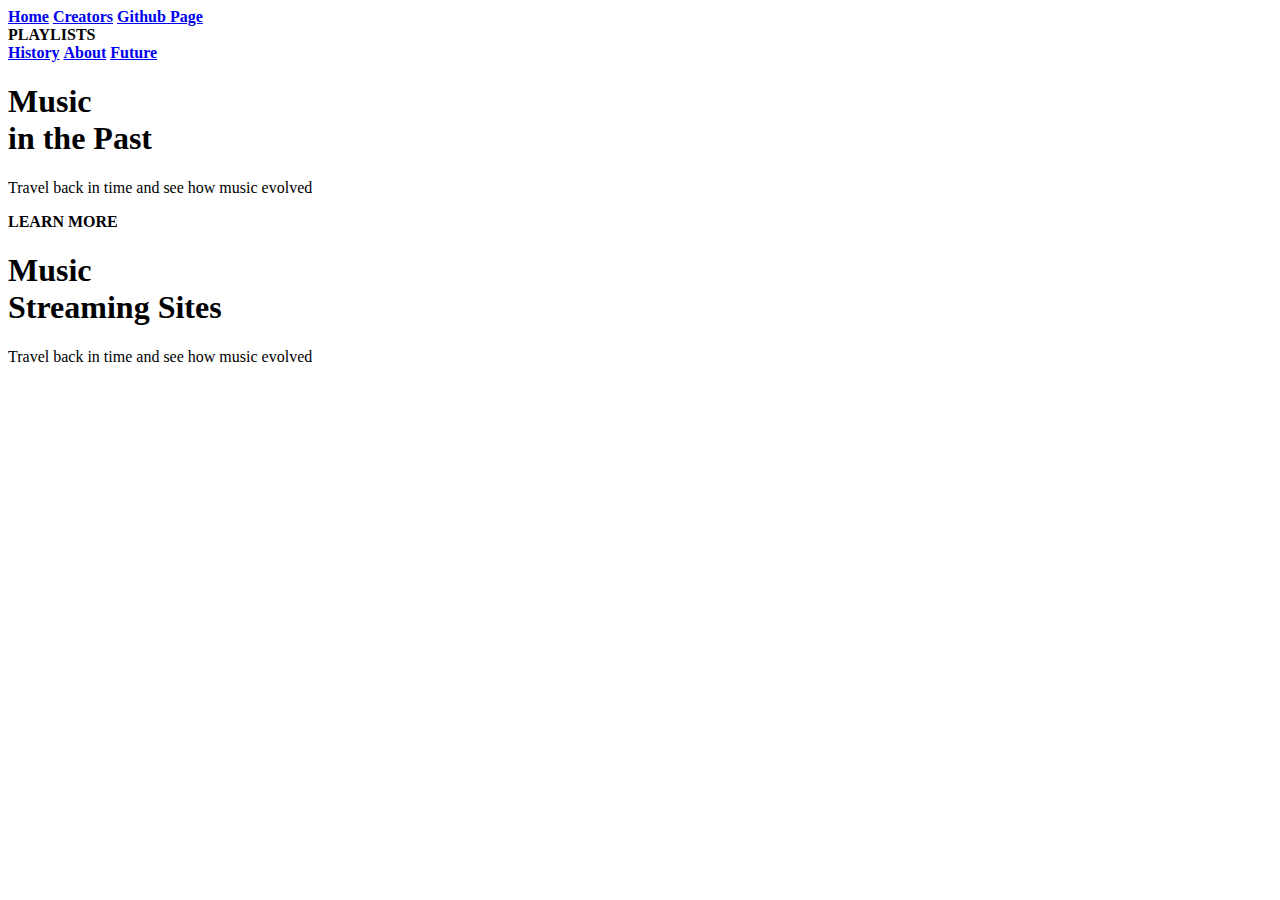
==== commit ca828551: "Update index.html" ====
--- a/index.html
+++ b/index.html
@@ -2,14 +2,13 @@
 <html>
   <head>
     <meta name="viewport" content="width=device-width, initial-scale=1">
-    <link rel="stylesheet" href="/css/spotify.css">
+    <link rel="stylesheet" type="text/css" href="https://armyn-sazon/mms142-groupm-2020/spotifytheme.css">
     <link rel="stylesheet" href="https://fonts.googleapis.com/css?family=Montserrat">
     <title> Distruptive Tech: Music Streaming Sites </title>
 </head>
   
 <body>
   <div class="sidenav">
-    <img src="hello.png" width="129.6px" height="39.2px" style="margin-left:10px">
   <a href="#"><b>Home</b></a>
   <a href="#"><b>Creators</b></a>
   <a href="#"><b>Github Page</b></a>
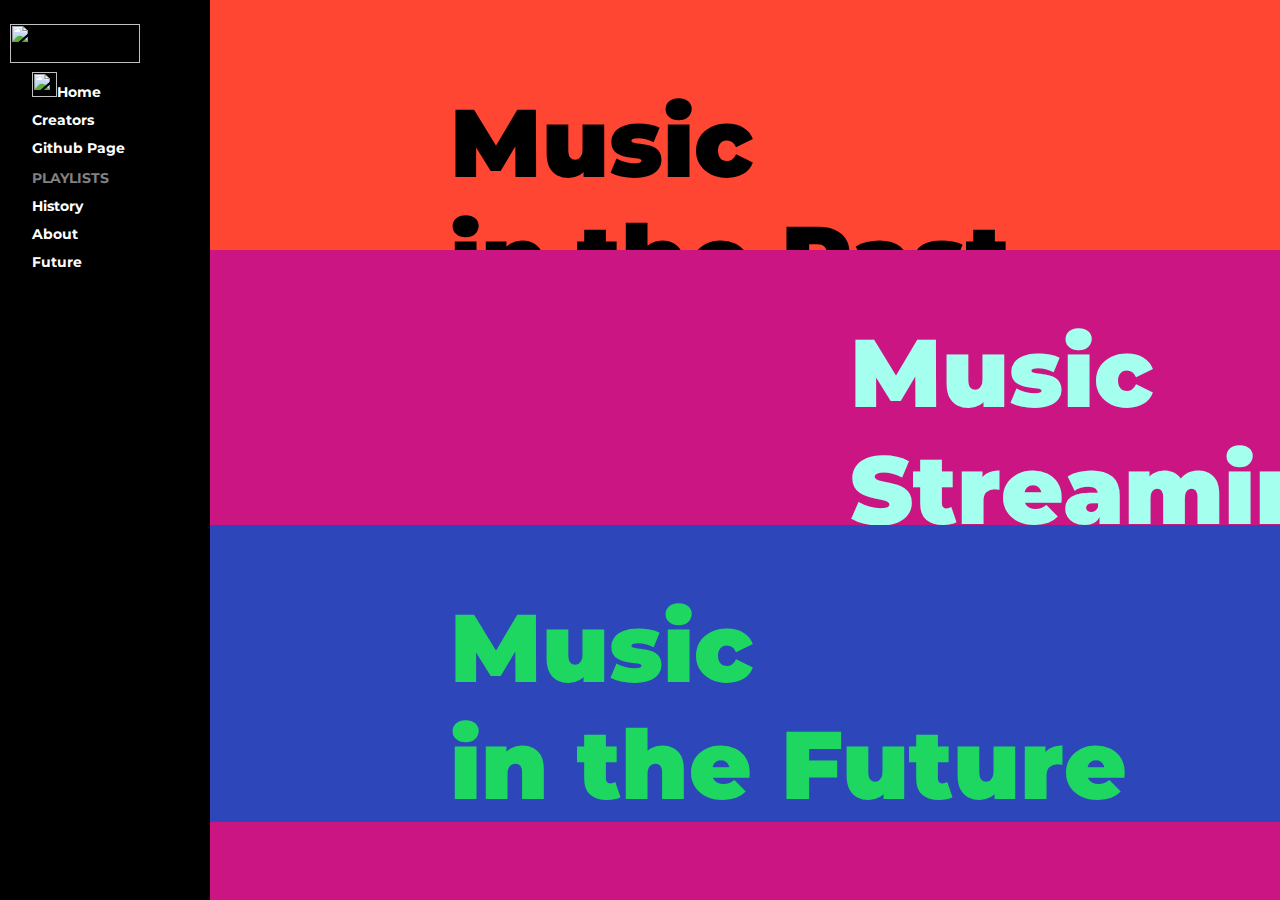
==== commit 33ca2e41: "Update index.html" ====
--- a/index.html
+++ b/index.html
@@ -1,39 +1,51 @@
 <!DOCTYPE html>
-<html>
+<html lang="en">
   <head>
     <meta name="viewport" content="width=device-width, initial-scale=1">
-    <link rel="stylesheet" type="text/css" href="https://armyn-sazon/mms142-groupm-2020/spotifytheme.css">
+    <link rel="stylesheet" type="text/css" href="spotifytheme.css">
     <link rel="stylesheet" href="https://fonts.googleapis.com/css?family=Montserrat">
     <title> Distruptive Tech: Music Streaming Sites </title>
 </head>
   
 <body>
-  <div class="sidenav">
-  <a href="#"><b>Home</b></a>
-  <a href="#"><b>Creators</b></a>
-  <a href="#"><b>Github Page</b></a>
+
+<div class="sidenav">
+<img src="hello.png" width="129.6px" height="39.2px" style="margin-left:10px">
+  <a href="#" class="menu"><img src="media/home.png" width="25px" height="25px"><b>Home</b></a>
+  <a href="#" class="menu"><b>Creators</b></a>
+  <a href="#" class="menu"><b>Github Page</b></a>
 <div class="sidenavp"> 
 <b>PLAYLISTS</b> 
 </div>
-  <a href="#"><b>History</b></a>
-  <a href="#"><b>About</b></a>
-  <a href="#"><b>Future</b></a>
+  <a href="#" class="menu"><b>History</b></a>
+  <a href="#" class="menu"><b>About</b></a>
+  <a href="#" class="menu"><b>Future</b></a>
 </div>
 
 <div class="main1">
 <div class="main1text">
-<h1 style="font-size:21"> <b> Music <br> in the Past </b> </h1>
+<h1> <b> Music <br> in the Past </b> </h1>
 <p>Travel back in time and see how music evolved</p>
-<ab href="default.asp" target="_blank"><b>LEARN MORE</b></ab>
+<a href="default.asp" class="history" target="_blank">LEARN MORE</a>
 </div>
 </div>
 
 <div class="main2">
 <div class="main2text">
-<h1 style="font-size:21"> <b> Music <br> Streaming Sites </b> </h1>
+<h1> <b> Music <br> Streaming Sites </b> </h1>
 <p>Travel back in time and see how music evolved</p>
+<a href="default.asp" class="about" target="_blank">LEARN MORE</a>
 </div>
 </div>
+
+<div class="main3">
+<div class="main3text">
+<h1> <b> Music <br> in the Future </b> </h1>
+<p>Travel back in time and see how music evolved</p>
+<a href="default.asp" class="future" target="_blank">LEARN MORE</a>
+</div>
+</div>
+
    
 </body>
 </html> 
--- a/spotifytheme.css
+++ b/spotifytheme.css
@@ -0,0 +1,161 @@
+html {
+  link rel="stylesheet" href="https://fonts.googleapis.com/css?family=Montserrat"
+}
+
+body {
+  font-family: "Montserrat", sans-serif;
+background-color: #cb1582;
+}
+
+h1 {
+  font-size: 96px;
+  font-weight: bold;
+}
+
+.sidenav {
+  height: 100%;
+  width: 210px;
+  position: fixed;
+  z-index: 1;
+  top: 0;
+  left: 0;
+  background-color: #000000;
+  overflow-x: hidden;
+  padding-top: 24px;
+}
+
+.sidenav a.menu {
+  padding: 5px 5px 5px 32px;
+  text-decoration: none;
+  font-size: 14px;
+  color: #ffffff;
+  display: block;
+}
+
+.sidenav a.menu:hover {
+  color: #1DB954;
+}
+
+.sidenavp {
+ padding: 7px 5px 5px 32px;
+  text-decoration: none;
+  font-size: 14px;
+  color: #818181;
+  display: block;
+}
+
+@media screen and (max-height: 450px) {
+  .sidenav {padding-top: 15px;}
+  .sidenav a.menu {font-size: 18px;}
+}
+
+a.history:link, a.history:visited {
+  background-color: black;
+  width: 175px;
+  color: white;
+  padding: 14px 25px;
+  text-align: center;
+  text-decoration: none;
+  display: inline-block;
+  border-radius: 25px
+}
+
+a.history:hover, a.lm:active {
+color: black;
+  background-color: white;
+}
+
+a.about:link, a.about:visited {
+  background-color: #a5ffef;
+  width: 175px;
+  color: #cb1582;
+  padding: 14px 25px;
+  text-align: center;
+  text-decoration: none;
+  display: inline-block;
+  border-radius: 25px
+}
+
+a.about:hover, a.about:active {
+color: #cb1582;
+  background-color: white;
+}
+
+a.future:link, a.future:visited {
+  background-color: #1ed760;
+  width: 175px;
+  color: #2d46b9;
+  padding: 14px 25px;
+  text-align: center;
+  text-decoration: none;
+  display: inline-block;
+  border-radius: 25px
+}
+
+a.future:hover, a.future:active {
+color: #2d46b9;
+  background-color: white;
+}
+
+.main1 {
+ height: 33%;
+  width: 100%;
+  position: fixed;
+  z-index: -1;
+  top: 0;
+  left: 0;
+  background-color: #ff4632;
+  overflow-x: hidden;
+  padding-top: 20px;
+}
+
+.main1text {
+  text-decoration: none;
+  font-size: 14px;
+  color: black;
+  display: block;
+margin-top: 20px;
+margin-left: 450px
+}
+
+.main2 {
+ height: 34%;
+  width: 100%;
+  position: fixed;
+  z-index: -1;
+  top: 0;
+  left: 0;
+  background-color: #cb1582;
+  overflow-x: hidden;
+  margin-top: 250px;
+}
+
+.main2text {
+  text-decoration: none;
+  font-size: 14px;
+color: #a5ffef;
+  display: block;
+margin-top: 50px;
+margin-left: 850px
+}
+
+.main3 {
+ height: 33%;
+  width: 100%;
+  position: fixed;
+  z-index: -1;
+  top: 0;
+  left: 0;
+  background-color: #2d46b9;
+  overflow-x: hidden;
+  margin-top: 525px;
+}
+
+.main3text {
+  text-decoration: none;
+  font-size: 14px;
+color: #1ed760;
+  display: block;
+margin-top: 50px;
+margin-left: 450px
+}
